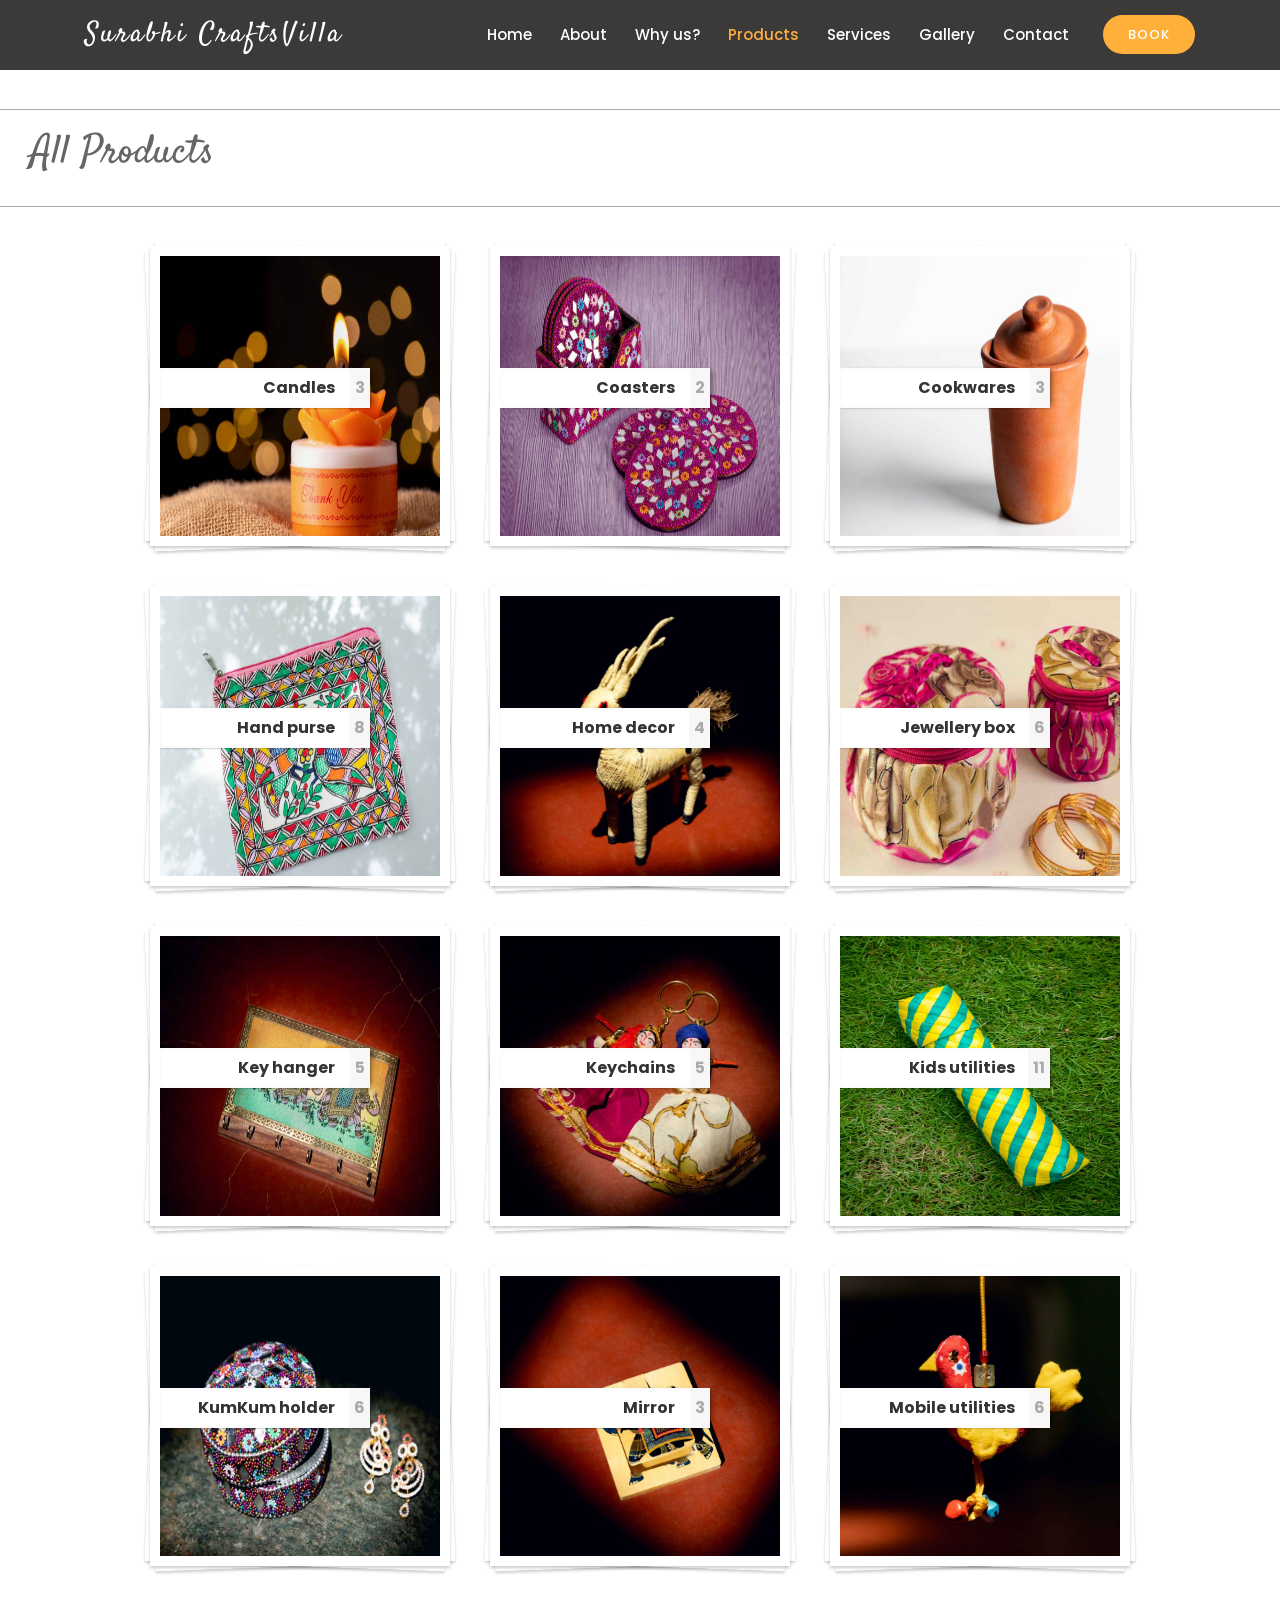
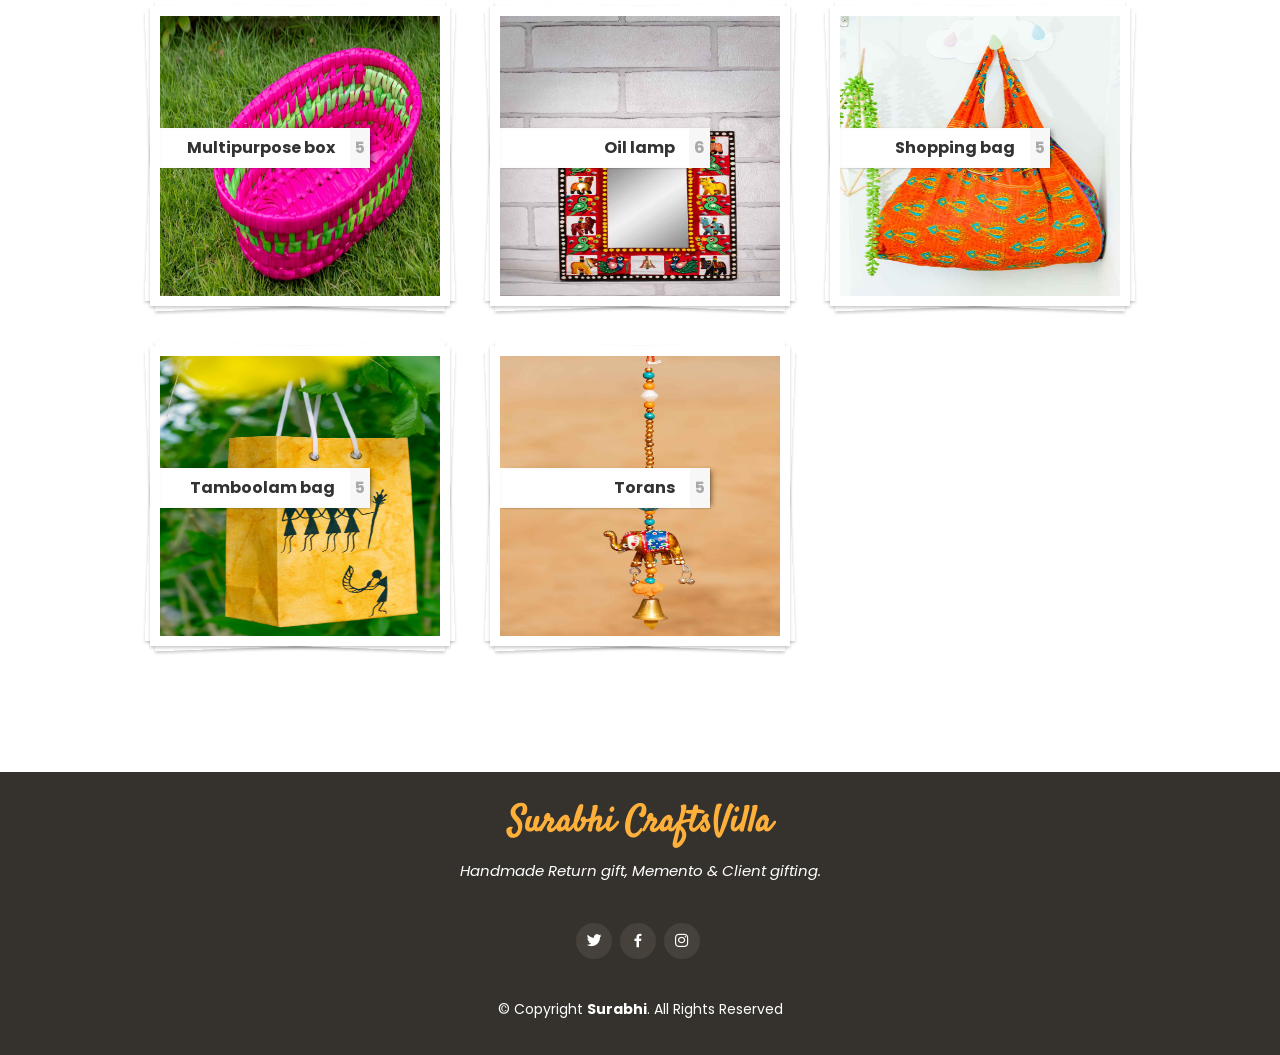
==== products.html @ f02cc22d "Initial Commit MVP Initial Commit MVP" ====
<!DOCTYPE html>
<html lang="en">

<head>
    <meta charset="utf-8">
    <meta content="width=device-width, initial-scale=1.0" name="viewport">

    <title>Surabhi CraftsVilla</title>
    <meta content="Handmade Return gift, Memento & Client gifting. Gifting our exquisite handmade product facilitates the expression of your affection to your loved ones and also honors the Indian artisans by providing recognition and steady income."
          name="descriptison">
    <meta content="Handmade, Return gift, Memento & Client gifting." name="keywords">
    <meta property="og:site_name" content="Surabhi"/>
    <meta property="og:title" content="Surabhi CraftsVilla"/>
    <meta property="og:description" content="Handmade Return gift, Memento & Client gifting."/>
    <meta property="og:image" content="http://www.surabhicraftsvilla.com/assets/img/android-chrome-512x512.png"/>
    <meta property="og:image:type" content="image/png"/>
    <meta property="og:image:width" content="512"/>
    <meta property="og:image:height" content="512"/>
    <meta property="og:image:alt" content="surabhi elephant logo"/>
    <!-- Favicons -->
    <link href="assets/img/favicon.ico" rel="icon">
    <link href="assets/img/apple-touch-icon.png" rel="apple-touch-icon">

    <!-- Google Fonts -->
    <link href="https://fonts.googleapis.com/css?family=Poppins:300,300i,400,400i,600,600i,700,700i|Satisfy|Comic+Neue:300,300i,400,400i,700,700i"
          rel="stylesheet">

    <!-- Vendor CSS Files -->
    <link href="assets/vendor/bootstrap/css/bootstrap.min.css" rel="stylesheet">
    <link href="assets/vendor/icofont/icofont.min.css" rel="stylesheet">
    <link href="assets/vendor/boxicons/css/boxicons.min.css" rel="stylesheet">
    <!-- Template Main CSS File -->
    <link href="assets/css/style.css" rel="stylesheet">
    <link rel="stylesheet" type="text/css" href="assets/css/stapel.css"/>
    <link rel="stylesheet" type="text/css" href="assets/css/custom.css"/>
    <script src="assets/js/modernizr.custom.63321.js"></script>
    <!--[if lte IE 7]>
    <style>.support-note .note-ie {
        display: block;
    }</style><![endif]-->
    <style>
        .container {
            width: 100%;
            position: relative;
        }

        .clr {
            clear: both;
            padding: 0;
            height: 0;
            margin: 0;
        }

        .container > header,
        .main {
            width: 100%;
            max-width: 1280px;
            margin: 0 auto;
            padding: 0 20px;
        }

        .container > header {
            padding: 30px 25px 50px 25px;
        }

        .container > header h1 {
            font-size: 18px;
            margin: 0;
            font-weight: 700;
            color: #666;
            float: left;
            text-shadow: 0 0 1px rgba(0, 0, 0, 0.2);
            display: inline-block;
            width: 50%;
            min-width: 320px;
        }

        .container > header h1 span {
            display: block;
            font-size: 15px;
            font-weight: 300;
        }
    </style>
</head>

<body>

<!-- ======= Top Bar ======= -->
<!--<section id="topbar" class="d-none d-lg-flex align-items-center fixed-top">
    <div class="container text-right">
        <i class="icofont-phone"></i> +91 86674 12107
        <i class="icofont-clock-time icofont-rotate-180"></i> Mon-Sun: 24Hrs
    </div>
</section>-->

<!-- ======= Header ======= -->
<header id="header" class="fixed-top d-flex align-items-center header-scrolled">
    <div class="container d-flex align-items-center">

        <div class="logo mr-auto">
            <h1 class="text-light"><a href="index.html"><span>Surabhi CraftsVilla</span></a></h1>
            <!-- Uncomment below if you prefer to use an image logo -->
            <!-- <a href="index.html"><img src="assets/img/logo.png" alt="" class="img-fluid"></a>-->
        </div>

        <nav class="nav-menu d-none d-lg-block">
            <ul>
                <li><a href="index.html">Home</a></li>
                <li><a href="index.html#about">About</a></li>
                <li><a href="index.html#why-us">Why us?</a></li>
                <li  class="active"><a href="products.html">Products</a></li>
                <li><a href="index.html#services">Services</a></li>
                <li><a href="index.html#gallery">Gallery</a></li>
                <li><a href="index.html#contact">Contact</a></li>

                <li class="book-a-product text-center"><a href="#book-a-product">Book</a></li>
            </ul>
        </nav><!-- .nav-menu -->

    </div>
</header><!-- End Header -->


<main id="main">
    <section style="margin-top: 50px">
        <div class="wrapper">

            <div class="topbar">
                <span id="close" class="back">&larr;</span>
                <h2>All Products</h2>
                <h3 id="name"></h3>
            </div>

            <ul id="tp-grid" class="tp-grid">

                <!-- Candles -->
                <li data-pile="Candles">
                    <a href="#">
                        <span class="tp-info"><span></span></span>
                        <img src="assets/img/products/Candles/YCC01.jpg"/>
                    </a>
                </li>
                <li data-pile="Candles">
                    <a href="#">
                        <span class="tp-info"><span></span></span>
                        <img src="assets/img/products/Candles/YCC02.jpg"/>
                    </a>
                </li>
                <li data-pile="Candles">
                    <a href="#">
                        <span class="tp-info"><span></span></span>
                        <img src="assets/img/products/Candles/YCC03.jpg"/>
                    </a>
                </li>

                <!-- Coasters -->
                <li data-pile="Coasters">
                    <a href="#">
                        <span class="tp-info"><span></span></span>
                        <img src="assets/img/products/Coasters/YCCT01.jpg"/>
                    </a>
                </li>
                <li data-pile="Coasters">
                    <a href="#">
                        <span class="tp-info"><span></span></span>
                        <img src="assets/img/products/Coasters/YCCT02.jpg"/>
                    </a>
                </li>

                <!-- Cookwares -->
                <li data-pile="Cookwares">
                    <a href="#">
                        <span class="tp-info"><span></span></span>
                        <img src="assets/img/products/Cookwares/YCCW01.jpg"/>
                    </a>
                </li>
                <li data-pile="Cookwares">
                    <a href="#">
                        <span class="tp-info"><span></span></span>
                        <img src="assets/img/products/Cookwares/YCCW02.jpg"/>
                    </a>
                </li>
                <li data-pile="Cookwares">
                    <a href="#">
                        <span class="tp-info"><span></span></span>
                        <img src="assets/img/products/Cookwares/YCCW03.jpg"/>
                    </a>
                </li>

                <!-- Hand purse -->
                <li data-pile="Hand purse">
                    <a href="#">
                        <span class="tp-info"><span></span></span>
                        <img src="assets/img/products/Hand%20purse/YCHP01_1.jpg"/>
                    </a>
                </li>
                <li data-pile="Hand purse">
                    <a href="#">
                        <span class="tp-info"><span></span></span>
                        <img src="assets/img/products/Hand%20purse/YCHP02.jpg"/>
                    </a>
                </li>
                <li data-pile="Hand purse">
                    <a href="#">
                        <span class="tp-info"><span></span></span>
                        <img src="assets/img/products/Hand%20purse/YCHP03.jpg"/>
                    </a>
                </li>
                <li data-pile="Hand purse">
                    <a href="#">
                        <span class="tp-info"><span></span></span>
                        <img src="assets/img/products/Hand%20purse/YCHP04.jpg"/>
                    </a>
                </li>
                <li data-pile="Hand purse">
                    <a href="#">
                        <span class="tp-info"><span></span></span>
                        <img src="assets/img/products/Hand%20purse/YCHP05_1.jpg"/>
                    </a>
                </li>
                <li data-pile="Hand purse">
                    <a href="#">
                        <span class="tp-info"><span></span></span>
                        <img src="assets/img/products/Hand%20purse/YCHP06_1.jpg"/>
                    </a>
                </li>
                <li data-pile="Hand purse">
                    <a href="#">
                        <span class="tp-info"><span></span></span>
                        <img src="assets/img/products/Hand%20purse/YCHP07.jpg"/>
                    </a>
                </li>
                <li data-pile="Hand purse">
                    <a href="#">
                        <span class="tp-info"><span></span></span>
                        <img src="assets/img/products/Hand%20purse/YCHP08_1.jpg"/>
                    </a>
                </li>

                <!-- Home decor -->
                <li data-pile="Home decor">
                    <a href="#">
                        <span class="tp-info"><span></span></span>
                        <img src="assets/img/products/Home%20decor/YCHD01.jpg"/>
                    </a>
                </li>
                <li data-pile="Home decor">
                    <a href="#">
                        <span class="tp-info"><span></span></span>
                        <img src="assets/img/products/Home%20decor/YCHD02_1.jpg"/>
                    </a>
                </li>
                <li data-pile="Home decor">
                    <a href="#">
                        <span class="tp-info"><span></span></span>
                        <img src="assets/img/products/Home%20decor/YCHD03.jpg"/>
                    </a>
                </li>
                <li data-pile="Home decor">
                    <a href="#">
                        <span class="tp-info"><span></span></span>
                        <img src="assets/img/products/Home%20decor/YCHD04.jpg"/>
                    </a>
                </li>

                <!-- Jewellery box-->
                <li data-pile="Jewellery box">
                    <a href="#">
                        <span class="tp-info"><span></span></span>
                        <img src="assets/img/products/Jewellery%20box/YCJB01.jpg"/>
                    </a>
                </li>
                <li data-pile="Jewellery box">
                    <a href="#">
                        <span class="tp-info"><span></span></span>
                        <img src="assets/img/products/Jewellery%20box/YCJB02.jpg"/>
                    </a>
                </li>
                <li data-pile="Jewellery box">
                    <a href="#">
                        <span class="tp-info"><span></span></span>
                        <img src="assets/img/products/Jewellery%20box/YCJB03_1.jpg"/>
                    </a>
                </li>
                <li data-pile="Jewellery box">
                    <a href="#">
                        <span class="tp-info"><span></span></span>
                        <img src="assets/img/products/Jewellery%20box/YCJB04_1.jpg"/>
                    </a>
                </li>
                <li data-pile="Jewellery box">
                    <a href="#">
                        <span class="tp-info"><span></span></span>
                        <img src="assets/img/products/Jewellery%20box/YCJB05_1.jpg"/>
                    </a>
                </li>
                <li data-pile="Jewellery box">
                    <a href="#">
                        <span class="tp-info"><span></span></span>
                        <img src="assets/img/products/Jewellery%20box/YCJB06.jpg"/>
                    </a>
                </li>

                <!-- Key hanger-->
                <li data-pile="Key hanger">
                    <a href="#">
                        <span class="tp-info"><span></span></span>
                        <img src="assets/img/products/Key%20hanger/YCKH01.jpg"/>
                    </a>
                </li>
                <li data-pile="Key hanger">
                    <a href="#">
                        <span class="tp-info"><span></span></span>
                        <img src="assets/img/products/Key%20hanger/YCKH02.jpg"/>
                    </a>
                </li>
                <li data-pile="Key hanger">
                    <a href="#">
                        <span class="tp-info"><span></span></span>
                        <img src="assets/img/products/Key%20hanger/YCKH03.jpg"/>
                    </a>
                </li>
                <li data-pile="Key hanger">
                    <a href="#">
                        <span class="tp-info"><span></span></span>
                        <img src="assets/img/products/Key%20hanger/YCKH04.jpg"/>
                    </a>
                </li>
                <li data-pile="Key hanger">
                    <a href="#">
                        <span class="tp-info"><span></span></span>
                        <img src="assets/img/products/Key%20hanger/YCKH05.jpg"/>
                    </a>
                </li>

                <!-- Keychains-->
                <li data-pile="Keychains">
                    <a href="#">
                        <span class="tp-info"><span></span></span>
                        <img src="assets/img/products/Keychains/YCKR01_1.jpg"/>
                    </a>
                </li>
                <li data-pile="Keychains">
                    <a href="#">
                        <span class="tp-info"><span></span></span>
                        <img src="assets/img/products/Keychains/YCKR02_1.jpg"/>
                    </a>
                </li>
                <li data-pile="Keychains">
                    <a href="#">
                        <span class="tp-info"><span></span></span>
                        <img src="assets/img/products/Keychains/YCKR03.jpg"/>
                    </a>
                </li>
                <li data-pile="Keychains">
                    <a href="#">
                        <span class="tp-info"><span></span></span>
                        <img src="assets/img/products/Keychains/YCKR04.jpg"/>
                    </a>
                </li>
                <li data-pile="Keychains">
                    <a href="#">
                        <span class="tp-info"><span></span></span>
                        <img src="assets/img/products/Keychains/YCKR05.jpg"/>
                    </a>
                </li>

                <!-- Kids utilities-->
                <li data-pile="Kids utilities">
                    <a href="#">
                        <span class="tp-info"><span></span></span>
                        <img src="assets/img/products/Kids%20utilitiles/YCKU01_1.jpg"/>
                    </a>
                </li>
                <li data-pile="Kids utilities">
                    <a href="#">
                        <span class="tp-info"><span></span></span>
                        <img src="assets/img/products/Kids%20utilitiles/YCKU02_1.jpg"/>
                    </a>
                </li>
                <li data-pile="Kids utilities">
                    <a href="#">
                        <span class="tp-info"><span></span></span>
                        <img src="assets/img/products/Kids%20utilitiles/YCKU03_1.jpg"/>
                    </a>
                </li>
                <li data-pile="Kids utilities">
                    <a href="#">
                        <span class="tp-info"><span></span></span>
                        <img src="assets/img/products/Kids%20utilitiles/YCKU04_1.jpg"/>
                    </a>
                </li>
                <li data-pile="Kids utilities">
                    <a href="#">
                        <span class="tp-info"><span></span></span>
                        <img src="assets/img/products/Kids%20utilitiles/YCKU05_1.jpg"/>
                    </a>
                </li>
                <li data-pile="Kids utilities">
                    <a href="#">
                        <span class="tp-info"><span></span></span>
                        <img src="assets/img/products/Kids%20utilitiles/YCKU06.jpg"/>
                    </a>
                </li>
                <li data-pile="Kids utilities">
                    <a href="#">
                        <span class="tp-info"><span></span></span>
                        <img src="assets/img/products/Kids%20utilitiles/YCKU07.jpg"/>
                    </a>
                </li>
                <li data-pile="Kids utilities">
                    <a href="#">
                        <span class="tp-info"><span></span></span>
                        <img src="assets/img/products/Kids%20utilitiles/YCKU08.jpg"/>
                    </a>
                </li>
                <li data-pile="Kids utilities">
                    <a href="#">
                        <span class="tp-info"><span></span></span>
                        <img src="assets/img/products/Kids%20utilitiles/YCKU09.jpg"/>
                    </a>
                </li>
                <li data-pile="Kids utilities">
                    <a href="#">
                        <span class="tp-info"><span></span></span>
                        <img src="assets/img/products/Kids%20utilitiles/YCKU10.jpg"/>
                    </a>
                </li>
                <li data-pile="Kids utilities">
                    <a href="#">
                        <span class="tp-info"><span></span></span>
                        <img src="assets/img/products/Kids%20utilitiles/YCKU11_1.jpg"/>
                    </a>
                </li>

                <!-- KumKum holder-->
                <li data-pile="KumKum holder">
                    <a href="#">
                        <span class="tp-info"><span></span></span>
                        <img src="assets/img/products/KumKum%20holder/YCLD01.jpg"/>
                    </a>
                </li>
                <li data-pile="KumKum holder">
                    <a href="#">
                        <span class="tp-info"><span></span></span>
                        <img src="assets/img/products/KumKum%20holder/YCLD02_1.jpg"/>
                    </a>
                </li>
                <li data-pile="KumKum holder">
                    <a href="#">
                        <span class="tp-info"><span></span></span>
                        <img src="assets/img/products/KumKum%20holder/YCLD03.jpg"/>
                    </a>
                </li>
                <li data-pile="KumKum holder">
                    <a href="#">
                        <span class="tp-info"><span></span></span>
                        <img src="assets/img/products/KumKum%20holder/YCLD04.jpg"/>
                    </a>
                </li>
                <li data-pile="KumKum holder">
                    <a href="#">
                        <span class="tp-info"><span></span></span>
                        <img src="assets/img/products/KumKum%20holder/YCLD05.jpg"/>
                    </a>
                </li>
                <li data-pile="KumKum holder">
                    <a href="#">
                        <span class="tp-info"><span></span></span>
                        <img src="assets/img/products/KumKum%20holder/YCLD06.jpg"/>
                    </a>
                </li>

                <!-- Mirror-->
                <li data-pile="Mirror">
                    <a href="#">
                        <span class="tp-info"><span></span></span>
                        <img src="assets/img/products/Mirror/YCM01.jpg"/>
                    </a>
                </li>
                <li data-pile="Mirror">
                    <a href="#">
                        <span class="tp-info"><span></span></span>
                        <img src="assets/img/products/Mirror/YCM02.jpg"/>
                    </a>
                </li>
                <li data-pile="Mirror">
                    <a href="#">
                        <span class="tp-info"><span></span></span>
                        <img src="assets/img/products/Mirror/YCM03.jpg"/>
                    </a>
                </li>

                <!-- Mobile utilities-->
                <li data-pile="Mobile utilities">
                    <a href="#">
                        <span class="tp-info"><span></span></span>
                        <img src="assets/img/products/Mobile%20utilities/YCMU01.jpg"/>
                    </a>
                </li>
                <li data-pile="Mobile utilities">
                    <a href="#">
                        <span class="tp-info"><span></span></span>
                        <img src="assets/img/products/Mobile%20utilities/YCMU02.jpg"/>
                    </a>
                </li>
                <li data-pile="Mobile utilities">
                    <a href="#">
                        <span class="tp-info"><span></span></span>
                        <img src="assets/img/products/Mobile%20utilities/YCMU03.jpg"/>
                    </a>
                </li>
                <li data-pile="Mobile utilities">
                    <a href="#">
                        <span class="tp-info"><span></span></span>
                        <img src="assets/img/products/Mobile%20utilities/YCMU04.jpg"/>
                    </a>
                </li>
                <li data-pile="Mobile utilities">
                    <a href="#">
                        <span class="tp-info"><span></span></span>
                        <img src="assets/img/products/Mobile%20utilities/YCMU05.jpg"/>
                    </a>
                </li>
                <li data-pile="Mobile utilities">
                    <a href="#">
                        <span class="tp-info"><span></span></span>
                        <img src="assets/img/products/Mobile%20utilities/YCMU06.jpg"/>
                    </a>
                </li>

                <!-- Multipurpose box-->
                <li data-pile="Multipurpose box">
                    <a href="#">
                        <span class="tp-info"><span></span></span>
                        <img src="assets/img/products/Multipurpose%20box/YCMB01.jpg"/>
                    </a>
                </li>
                <li data-pile="Multipurpose box">
                    <a href="#">
                        <span class="tp-info"><span></span></span>
                        <img src="assets/img/products/Multipurpose%20box/YCMB02.jpg"/>
                    </a>
                </li>
                <li data-pile="Multipurpose box">
                    <a href="#">
                        <span class="tp-info"><span></span></span>
                        <img src="assets/img/products/Multipurpose%20box/YCMB03.jpg"/>
                    </a>
                </li>
                <li data-pile="Multipurpose box">
                    <a href="#">
                        <span class="tp-info"><span></span></span>
                        <img src="assets/img/products/Multipurpose%20box/YCMB04_1.jpg"/>
                    </a>
                </li>
                <li data-pile="Multipurpose box">
                    <a href="#">
                        <span class="tp-info"><span></span></span>
                        <img src="assets/img/products/Multipurpose%20box/YCMB05.jpg"/>
                    </a>
                </li>

                <!-- Oil lamp-->
                <li data-pile="Oil lamp">
                    <a href="#">
                        <span class="tp-info"><span></span></span>
                        <img src="assets/img/products/Oil%20lamp/YCOL01.jpg"/>
                    </a>
                </li>
                <li data-pile="Oil lamp">
                    <a href="#">
                        <span class="tp-info"><span></span></span>
                        <img src="assets/img/products/Oil%20lamp/YCOL02.jpg"/>
                    </a>
                </li>
                <li data-pile="Oil lamp">
                    <a href="#">
                        <span class="tp-info"><span></span></span>
                        <img src="assets/img/products/Oil%20lamp/YCOL03.jpg"/>
                    </a>
                </li>

                <!-- Photo frame-->
                <li data-pile="Oil lamp">
                    <a href="#">
                        <span class="tp-info"><span></span></span>
                        <img src="assets/img/products/Photo%20frame/YCPF01.jpg"/>
                    </a>
                </li>
                <li data-pile="Oil lamp">
                    <a href="#">
                        <span class="tp-info"><span></span></span>
                        <img src="assets/img/products/Photo%20frame/YCPF02.jpg"/>
                    </a>
                </li>
                <li data-pile="Oil lamp">
                    <a href="#">
                        <span class="tp-info"><span></span></span>
                        <img src="assets/img/products/Photo%20frame/YCPF03.jpg"/>
                    </a>
                </li>

                <!-- Shopping bag-->
                <li data-pile="Shopping bag">
                    <a href="#">
                        <span class="tp-info"><span></span></span>
                        <img src="assets/img/products/Shopping%20bag/YCSB01.jpg"/>
                    </a>
                </li>
                <li data-pile="Shopping bag">
                    <a href="#">
                        <span class="tp-info"><span></span></span>
                        <img src="assets/img/products/Shopping%20bag/YCSB02.jpg"/>
                    </a>
                </li>
                <li data-pile="Shopping bag">
                    <a href="#">
                        <span class="tp-info"><span></span></span>
                        <img src="assets/img/products/Shopping%20bag/YCSB03_1.jpg"/>
                    </a>
                </li>
                <li data-pile="Shopping bag">
                    <a href="#">
                        <span class="tp-info"><span></span></span>
                        <img src="assets/img/products/Shopping%20bag/YCSB04_1.jpg"/>
                    </a>
                </li>
                <li data-pile="Shopping bag">
                    <a href="#">
                        <span class="tp-info"><span></span></span>
                        <img src="assets/img/products/Shopping%20bag/YCSB05_1.jpg"/>
                    </a>
                </li>

                <!-- Tamboolam bag-->
                <li data-pile="Tamboolam bag">
                    <a href="#">
                        <span class="tp-info"><span></span></span>
                        <img src="assets/img/products/Tamboolam%20bag/YCTB01.jpg"/>
                    </a>
                </li>
                <li data-pile="Tamboolam bag">
                    <a href="#">
                        <span class="tp-info"><span></span></span>
                        <img src="assets/img/products/Tamboolam%20bag/YCTB02.jpg"/>
                    </a>
                </li>
                <li data-pile="Tamboolam bag">
                    <a href="#">
                        <span class="tp-info"><span></span></span>
                        <img src="assets/img/products/Tamboolam%20bag/YCTB03.jpg"/>
                    </a>
                </li>
                <li data-pile="Tamboolam bag">
                    <a href="#">
                        <span class="tp-info"><span></span></span>
                        <img src="assets/img/products/Tamboolam%20bag/YCTB04.jpg"/>
                    </a>
                </li>
                <li data-pile="Tamboolam bag">
                    <a href="#">
                        <span class="tp-info"><span></span></span>
                        <img src="assets/img/products/Tamboolam%20bag/YCTB05_1.jpg"/>
                    </a>
                </li>

                <!-- Torans-->
                <li data-pile="Torans">
                    <a href="#">
                        <span class="tp-info"><span></span></span>
                        <img src="assets/img/products/Torans/YCT01_1.jpg"/>
                    </a>
                </li>
                <li data-pile="Torans">
                    <a href="#">
                        <span class="tp-info"><span></span></span>
                        <img src="assets/img/products/Torans/YCT02_1.jpg"/>
                    </a>
                </li>
                <li data-pile="Torans">
                    <a href="#">
                        <span class="tp-info"><span></span></span>
                        <img src="assets/img/products/Torans/YCT03.jpg"/>
                    </a>
                </li>
                <li data-pile="Torans">
                    <a href="#">
                        <span class="tp-info"><span></span></span>
                        <img src="assets/img/products/Torans/YCT04.jpg"/>
                    </a>
                </li>
                <li data-pile="Torans">
                    <a href="#">
                        <span class="tp-info"><span></span></span>
                        <img src="assets/img/products/Torans/YCT05.jpg"/>
                    </a>
                </li>
            </ul>
        </div>
    </section>

</main><!-- End #main -->

<!-- ======= Footer ======= -->
<footer id="footer">
    <div class="container">
        <h3>Surabhi CraftsVilla</h3>
        <p>Handmade Return gift, Memento & Client gifting.</p>
        <div class="social-links">
            <a href="#" class="twitter"><i class="bx bxl-twitter"></i></a>
            <a href="https://www.facebook.com/pg/SurabhiCraftsvilla/about/" target="_blank" class="facebook"><i
                    class="bx bxl-facebook"></i></a>
            <a href="http://instagram.com/surabhi_craftsvilla" target="_blank" class="instagram"><i
                    class="bx bxl-instagram"></i></a>
            <!--        <a href="" class="google-plus"><i class="bx bxl-skype"></i></a>-->
            <!--        <a href="#" class="linkedin"><i class="bx bxl-linkedin"></i></a>-->
        </div>
        <div class="copyright">
            &copy; Copyright <strong><span>Surabhi</span></strong>. All Rights Reserved
        </div>
        <div class="credits">
        </div>
    </div>
</footer><!-- End Footer -->

<a href="#" class="back-to-top"><i class="icofont-simple-up"></i></a>

<!-- Vendor JS Files -->
<script type="text/javascript" src="http://ajax.googleapis.com/ajax/libs/jquery/1.8.3/jquery.min.js"></script>
<!-- Template Main JS File -->
<!--<script src="assets/js/main.js"></script>-->

<script type="text/javascript" src="assets/js/jquery.stapel.js"></script>
<script type="text/javascript">
  $(function () {

    var $grid = $('#tp-grid'),
      $name = $('#name'),
      $close = $('#close'),
      $loader = $('<div class="loader"><i></i><i></i><i></i><i></i><i></i><i></i><span>Loading...</span></div>').insertBefore($grid),
      stapel = $grid.stapel({
        delay: 50,
        onLoad: function () {
          $loader.remove()
        },
        onBeforeOpen: function (pileName) {
          $name.html(pileName)
        },
        onAfterOpen: function (pileName) {
          $close.show()
        }
      })

    $close.on('click', function () {
      $close.hide()
      $name.empty()
      stapel.closePile()
    })

  })
</script>

</body>

</html>
---- assets/css/style.css ----
/*--------------------------------------------------------------
# General
--------------------------------------------------------------*/
body {
  font-family: "Poppins", sans-serif;
  color: #444444;
}

a {
  color: #ffb03b;
}

a:hover {
  color: #ffc56e;
  text-decoration: none;
}

h1, h2, h3, h4, h5, h6 {
  font-family: "Satisfy", sans-serif;
}

/*--------------------------------------------------------------
# Back to top button
--------------------------------------------------------------*/
.back-to-top {
  position: fixed;
  display: none;
  right: 15px;
  bottom: 15px;
  z-index: 99999;
}

.back-to-top i {
  display: flex;
  align-items: center;
  justify-content: center;
  font-size: 24px;
  width: 40px;
  height: 40px;
  border-radius: 50px;
  background: #ffb03b;
  color: #fff;
  transition: all 0.4s;
}

.back-to-top i:hover {
  background: #ffa012;
  color: #fff;
}

/*--------------------------------------------------------------
# Top Bar
--------------------------------------------------------------*/
#topbar {
  padding: 0;
  font-size: 15px;
  height: 50px;
  transition: all 0.5s;
  color: rgba(255, 255, 255, 0.7);
}

#topbar.topbar-scrolled {
  top: -50px;
}

#topbar i {
  color: #ffb03b;
}

#topbar i + i {
  margin-left: 15px;
}

/*--------------------------------------------------------------
# Header
--------------------------------------------------------------*/
#header {
  top: 50px;
  height: 70px;
  z-index: 997;
  transition: all 0.5s;
  padding: 10px 0;
}

#header.header-scrolled {
  top: 0;
  background: rgba(26, 24, 22, 0.85);
}

#header .logo h1 {
  font-size: 28px;
  margin: 0;
  line-height: 1;
  font-weight: 400;
  letter-spacing: 3px;
}

#header .logo h1 a, #header .logo h1 a:hover {
  color: #fff;
  text-decoration: none;
}

#header .logo img {
  padding: 0;
  margin: 0;
  max-height: 40px;
}

@media (max-width: 992px) {
  #header {
    top: 0;
    background: rgba(26, 24, 22, 0.85);
  }
}

/*--------------------------------------------------------------
# Navigation Menu
--------------------------------------------------------------*/
/* Desktop Navigation */
.nav-menu, .nav-menu * {
  margin: 0;
  padding: 0;
  list-style: none;
}

.nav-menu > ul > li {
  position: relative;
  white-space: nowrap;
  float: left;
}

.nav-menu a {
  display: block;
  position: relative;
  color: white;
  padding: 9px 14px;
  transition: 0.3s;
  font-size: 15px;
  font-weight: 500;
  font-family: "Poppins", sans-serif;
}

.nav-menu a:hover, .nav-menu .active > a, .nav-menu li:hover > a {
  color: #ffb03b;
  text-decoration: none;
}

.nav-menu .book-a-product a {
  background: #ffb03b;
  color: #fff;
  border-radius: 50px;
  margin: 0 0 0 20px;
  padding: 10px 25px;
  text-transform: uppercase;
  font-size: 13px;
  font-weight: 500;
  letter-spacing: 1px;
  transition: 0.3s;
}

.nav-menu .book-a-product a:hover {
  background: #ffa012;
  color: #fff;
}

.nav-menu .drop-down ul {
  display: block;
  position: absolute;
  left: 0;
  top: calc(100% + 30px);
  z-index: 99;
  opacity: 0;
  visibility: hidden;
  padding: 10px 0;
  background: #fff;
  box-shadow: 0px 0px 30px rgba(127, 137, 161, 0.25);
  transition: ease all 0.3s;
}

.nav-menu .drop-down:hover > ul {
  opacity: 1;
  top: 100%;
  visibility: visible;
}

.nav-menu .drop-down li {
  min-width: 180px;
  position: relative;
}

.nav-menu .drop-down ul a {
  padding: 10px 20px;
  font-size: 14px;
  font-weight: 500;
  text-transform: none;
  color: #433f39;
}

.nav-menu .drop-down ul a:hover, .nav-menu .drop-down ul .active > a, .nav-menu .drop-down ul li:hover > a {
  color: #ffb03b;
}

.nav-menu .drop-down > a:after {
  content: "\ea99";
  font-family: IcoFont;
  padding-left: 5px;
}

.nav-menu .drop-down .drop-down ul {
  top: 0;
  left: calc(100% - 30px);
}

.nav-menu .drop-down .drop-down:hover > ul {
  opacity: 1;
  top: 0;
  left: 100%;
}

.nav-menu .drop-down .drop-down > a {
  padding-right: 35px;
}

.nav-menu .drop-down .drop-down > a:after {
  content: "\eaa0";
  font-family: IcoFont;
  position: absolute;
  right: 15px;
}

@media (max-width: 1366px) {
  .nav-menu .drop-down .drop-down ul {
    left: -90%;
  }
  .nav-menu .drop-down .drop-down:hover > ul {
    left: -100%;
  }
  .nav-menu .drop-down .drop-down > a:after {
    content: "\ea9d";
  }
}

/* Mobile Navigation */
.mobile-nav-toggle {
  position: fixed;
  right: 15px;
  top: 15px;
  z-index: 9998;
  border: 0;
  background: none;
  font-size: 24px;
  transition: all 0.4s;
  outline: none !important;
  line-height: 1;
  cursor: pointer;
  text-align: right;
}

.mobile-nav-toggle i {
  color: #fff;
}

.mobile-nav {
  position: fixed;
  top: 55px;
  right: 15px;
  bottom: 15px;
  left: 15px;
  z-index: 9999;
  overflow-y: auto;
  background: #fff;
  transition: ease-in-out 0.2s;
  opacity: 0;
  visibility: hidden;
  border-radius: 10px;
  padding: 10px 0;
}

.mobile-nav * {
  margin: 0;
  padding: 0;
  list-style: none;
}

.mobile-nav a {
  display: block;
  position: relative;
  color: #433f39;
  padding: 10px 20px;
  font-weight: 500;
  outline: none;
}

.mobile-nav a:hover, .mobile-nav .active > a, .mobile-nav li:hover > a {
  color: #ffb03b;
  text-decoration: none;
}

.mobile-nav .book-a-product a {
  background: #ffb03b;
  color: #fff;
  border-radius: 50px;
  margin: 0 0 0 20px;
  padding: 10px 25px;
  text-transform: uppercase;
  font-size: 13px;
  font-weight: 500;
  letter-spacing: 1px;
  transition: 0.3s;
  display: inline-block;
}

.mobile-nav .book-a-product a:hover {
  background: #ffa012;
  color: #fff;
}

.mobile-nav .drop-down > a:after {
  content: "\ea99";
  font-family: IcoFont;
  padding-left: 10px;
  position: absolute;
  right: 15px;
}

.mobile-nav .active.drop-down > a:after {
  content: "\eaa1";
}

.mobile-nav .drop-down > a {
  padding-right: 35px;
}

.mobile-nav .drop-down ul {
  display: none;
  overflow: hidden;
}

.mobile-nav .drop-down li {
  padding-left: 20px;
}

.mobile-nav-overly {
  width: 100%;
  height: 100%;
  z-index: 9997;
  top: 0;
  left: 0;
  position: fixed;
  background: rgba(39, 37, 34, 0.6);
  overflow: hidden;
  display: none;
  transition: ease-in-out 0.2s;
}

.mobile-nav-active {
  overflow: hidden;
}

.mobile-nav-active .mobile-nav {
  opacity: 1;
  visibility: visible;
}

.mobile-nav-active .mobile-nav-toggle i {
  color: #fff;
}

/*--------------------------------------------------------------
# Hero Section
--------------------------------------------------------------*/
#hero {
  width: 100%;
  height: 100vh;
  background-color: rgba(39, 37, 34, 0.8);
  overflow: hidden;
  padding: 0;
}

#hero .carousel-item {
  width: 100%;
  height: 100vh;
  background-size: cover;
  background-position: center;
  background-repeat: no-repeat;
}

#hero .carousel-item::before {
  content: '';
  background-color: rgba(12, 11, 10, 0.5);
  position: absolute;
  top: 0;
  right: 0;
  left: 0;
  bottom: 0;
}

#hero .carousel-container {
  display: flex;
  justify-content: center;
  align-items: center;
  position: absolute;
  bottom: 0;
  top: 0;
  left: 0;
  right: 0;
}

#hero .carousel-content {
  text-align: center;
}

#hero h2 {
  color: #fff;
  margin-bottom: 30px;
  font-size: 48px;
  font-weight: 700;
}

#hero h2 span {
  color: #ffb03b;
}

#hero p {
  width: 80%;
  -webkit-animation-delay: 0.4s;
  animation-delay: 0.4s;
  margin: 0 auto 30px auto;
  color: #fff;
}

#hero .carousel-inner .carousel-item {
  transition-property: opacity;
  background-position: center top;
}

#hero .carousel-inner .carousel-item,
#hero .carousel-inner .active.carousel-item-left,
#hero .carousel-inner .active.carousel-item-right {
  opacity: 0;
}

#hero .carousel-inner .active,
#hero .carousel-inner .carousel-item-next.carousel-item-left,
#hero .carousel-inner .carousel-item-prev.carousel-item-right {
  opacity: 1;
  transition: 0.5s;
}

#hero .carousel-inner .carousel-item-next,
#hero .carousel-inner .carousel-item-prev,
#hero .carousel-inner .active.carousel-item-left,
#hero .carousel-inner .active.carousel-item-right {
  left: 0;
  transform: translate3d(0, 0, 0);
}

#hero .carousel-control-prev, #hero .carousel-control-next {
  width: 10%;
  opacity: 1;
}

#hero .carousel-control-next-icon, #hero .carousel-control-prev-icon {
  background: none;
  font-size: 36px;
  line-height: 1;
  width: auto;
  height: auto;
  background: rgba(255, 255, 255, 0.1);
  border-radius: 50px;
  padding: 10px;
  transition: 0.3s;
  color: rgba(255, 255, 255, 0.5);
}

#hero .carousel-control-next-icon:hover, #hero .carousel-control-prev-icon:hover {
  background: rgba(255, 255, 255, 0.2);
  color: rgba(255, 255, 255, 0.8);
}

#hero .carousel-indicators li {
  cursor: pointer;
}

#hero .btn-menu, #hero .btn-book {
  font-weight: 600;
  font-size: 13px;
  letter-spacing: 1px;
  text-transform: uppercase;
  display: inline-block;
  padding: 12px 30px;
  border-radius: 50px;
  transition: 0.5s;
  line-height: 1;
  margin: 0 10px;
  -webkit-animation-delay: 0.8s;
  animation-delay: 0.8s;
  color: #fff;
  border: 2px solid #ffb03b;
}

#hero .btn-menu:hover, #hero .btn-book:hover {
  background: #ffb03b;
  color: #fff;
}

@media (max-width: 768px) {
  #hero h2 {
    font-size: 28px;
  }
}

@media (min-width: 1024px) {
  #hero p {
    width: 50%;
  }
  #hero .carousel-control-prev, #hero .carousel-control-next {
    width: 5%;
  }
}

/*--------------------------------------------------------------
# Sections General
--------------------------------------------------------------*/
section {
  padding: 60px 0;
}

.section-bg {
  background-color: white;
}

.section-title {
  text-align: center;
  padding-bottom: 30px;
}

.section-title h2 {
  margin: 15px 0 0 0;
  font-size: 32px;
  font-weight: 700;
  color: #5f5950;
}

.section-title h2 span {
  color: #ffb03b;
}

.section-title p {
  margin: 15px auto 0 auto;
  font-weight: 300;
}

@media (min-width: 1024px) {
  .section-title p {
    width: 50%;
  }
}

/*--------------------------------------------------------------
# About
--------------------------------------------------------------*/
.about {
  background: #fffaf3;
}

.about .content {
  padding: 0 80px;
}

.about .content h3 {
  font-weight: 400;
  font-size: 34px;
  color: #5f5950;
}

.about .content h4 {
  font-size: 20px;
  font-weight: 700;
  margin-top: 5px;
}

.about .content p {
  font-size: 15px;
  color: #848484;
}

.about .content ul {
  list-style: none;
  padding: 0;
}

.about .content ul li + li {
  margin-top: 15px;
}

.about .content ul li {
  position: relative;
  padding-left: 26px;
}

.about .content ul i {
  font-size: 20px;
  color: #ffb03b;
  position: absolute;
  left: 0;
  top: 2px;
}

.about .content p:last-child {
  margin-bottom: 0;
}

.about .video-box {
  background-size: cover;
  background-repeat: no-repeat;
  background-position: center center;
  min-height: 400px;
  position: relative;
}

.about .play-btn {
  width: 94px;
  height: 94px;
  background: radial-gradient(#ffb03b 50%, rgba(255, 176, 59, 0.4) 52%);
  border-radius: 50%;
  display: block;
  position: absolute;
  left: calc(50% - 47px);
  top: calc(50% - 47px);
  overflow: hidden;
}

.about .play-btn::after {
  content: '';
  position: absolute;
  left: 50%;
  top: 50%;
  transform: translateX(-40%) translateY(-50%);
  width: 0;
  height: 0;
  border-top: 10px solid transparent;
  border-bottom: 10px solid transparent;
  border-left: 15px solid #fff;
  z-index: 100;
  transition: all 400ms cubic-bezier(0.55, 0.055, 0.675, 0.19);
}

.about .play-btn::before {
  content: '';
  position: absolute;
  width: 120px;
  height: 120px;
  -webkit-animation-delay: 0s;
  animation-delay: 0s;
  -webkit-animation: pulsate-btn 2s;
  animation: pulsate-btn 2s;
  -webkit-animation-direction: forwards;
  animation-direction: forwards;
  -webkit-animation-iteration-count: infinite;
  animation-iteration-count: infinite;
  -webkit-animation-timing-function: steps;
  animation-timing-function: steps;
  opacity: 1;
  border-radius: 50%;
  border: 5px solid rgba(255, 176, 59, 0.7);
  top: -15%;
  left: -15%;
  background: rgba(198, 16, 0, 0);
}

.about .play-btn:hover::after {
  border-left: 15px solid #ffb03b;
  transform: scale(20);
}

.about .play-btn:hover::before {
  content: '';
  position: absolute;
  left: 50%;
  top: 50%;
  transform: translateX(-40%) translateY(-50%);
  width: 0;
  height: 0;
  border: none;
  border-top: 10px solid transparent;
  border-bottom: 10px solid transparent;
  border-left: 15px solid #fff;
  z-index: 200;
  -webkit-animation: none;
  animation: none;
  border-radius: 0;
}

@media (max-width: 1024px) {
  .about .content, .about .accordion-list {
    padding-left: 0;
    padding-right: 0;
  }
}

@media (max-width: 992px) {
  .about .content {
    padding-top: 30px;
  }
  .about .accordion-list {
    padding-bottom: 30px;
  }
}

@-webkit-keyframes pulsate-btn {
  0% {
    transform: scale(0.6, 0.6);
    opacity: 1;
  }
  100% {
    transform: scale(1, 1);
    opacity: 0;
  }
}

@keyframes pulsate-btn {
  0% {
    transform: scale(0.6, 0.6);
    opacity: 1;
  }
  100% {
    transform: scale(1, 1);
    opacity: 0;
  }
}

/*--------------------------------------------------------------
# Whu Us
--------------------------------------------------------------*/
.why-us .box {
  padding: 50px 30px;
  box-shadow: 0px 2px 15px rgba(0, 0, 0, 0.1);
  transition: all ease-in-out 0.3s;
}

.why-us .box span {
  display: block;
  font-size: 28px;
  font-weight: 700;
  color: #ffcf88;
}

.why-us .box h4 {
  font-size: 24px;
  font-weight: 600;
  padding: 0;
  margin: 20px 0;
  color: #6c665c;
}

.why-us .box p {
  color: #aaaaaa;
  font-size: 15px;
  margin: 0;
  padding: 0;
}

.why-us .box:hover {
  background: #ffb03b;
  padding: 30px 30px 70px 30px;
  box-shadow: 10px 15px 30px rgba(0, 0, 0, 0.18);
}

.why-us .box:hover span, .why-us .box:hover h4, .why-us .box:hover p {
  color: #fff;
}

/*--------------------------------------------------------------
# Menu Section
--------------------------------------------------------------*/
.menu #menu-flters {
  padding: 0;
  margin: 0 auto 0 auto;
  list-style: none;
  text-align: center;
  border-radius: 50px;
}

.menu #menu-flters li {
  cursor: pointer;
  display: inline-block;
  padding: 8px 16px 10px 16px;
  font-size: 14px;
  font-weight: 500;
  line-height: 1;
  color: #444444;
  margin: 0 3px 10px 3px;
  transition: all ease-in-out 0.3s;
  background: #fff;
  border: 2px solid #ffb03b;
  border-radius: 50px;
}

.menu #menu-flters li:hover, .menu #menu-flters li.filter-active {
  color: #fff;
  background: #ffb03b;
}

.menu #menu-flters li:last-child {
  margin-right: 0;
}

.menu .menu-content {
  margin-top: 30px;
  overflow: hidden;
  display: flex;
  justify-content: space-between;
  position: relative;
}

.menu .menu-content::after {
  content: "......................................................................"
 "...................................................................."
 "....................................................................";
  position: absolute;
  left: 20px;
  right: 0;
  top: -4px;
  z-index: 1;
  color: #dad8d4;
  font-family: Arial, "Helvetica Neue", Helvetica, sans-serif;
}

.menu .menu-content a {
  padding-right: 10px;
  background: #fff;
  position: relative;
  z-index: 3;
  font-weight: 700;
  color: #ff9b08;
}

.menu .menu-content span {
  background: #fff;
  position: relative;
  z-index: 3;
  padding: 0 10px;
  font-weight: 600;
}

.menu .menu-ingredients {
  font-style: italic;
  font-size: 14px;
  font-family: "Comic Neue", sans-serif;
  color: #948c81;
}

/*--------------------------------------------------------------
# Specials
--------------------------------------------------------------*/
.specials {
  overflow: hidden;
}

.specials .nav-tabs {
  border: 0;
}

.specials .nav-link {
  border: 0;
  padding: 12px 15px 12px 0;
  transition: 0.3s;
  color: #433f39;
  border-radius: 0;
  border-right: 2px solid #e8e7e4;
  font-weight: 600;
  font-size: 15px;
}

.specials .nav-link:hover {
  color: #ffb03b;
}

.specials .nav-link.active {
  color: #ffb03b;
  border-color: #ffb03b;
}

.specials .tab-pane.active {
  -webkit-animation: fadeIn 0.5s ease-out;
  animation: fadeIn 0.5s ease-out;
}

.specials .details h3 {
  font-size: 26px;
  font-weight: 600;
  margin-bottom: 20px;
  color: #433f39;
}

.specials .details p {
  color: #777777;
}

.specials .details p:last-child {
  margin-bottom: 0;
}

@media (max-width: 992px) {
  .specials .nav-link {
    border: 0;
    padding: 15px;
  }
  .specials .nav-link.active {
    color: #fff;
    background: #ffb03b;
  }
}

/*--------------------------------------------------------------
# Events
--------------------------------------------------------------*/
.events {
  background: url(../img/events-bg.jpg) center center no-repeat;
  background-size: cover;
  position: relative;
}

.events::before {
  content: '';
  background-color: rgba(12, 11, 10, 0.8);
  position: absolute;
  top: 0;
  right: 0;
  left: 0;
  bottom: 0;
}

.events .section-title h2 {
  color: #fff;
}

.events .container {
  position: relative;
}

@media (min-width: 1024px) {
  .events {
    background-attachment: fixed;
  }
}

.events .events-carousel {
  background: rgba(255, 255, 255, 0.08);
  padding: 30px;
}

.events .event-item {
  color: #fff;
}

.events .event-item h3 {
  font-weight: 600;
  font-size: 26px;
  color: #ffb03b;
}

.events .event-item .price {
  font-size: 26px;
  font-family: "Poppins", sans-serif;
  font-weight: 700;
  margin-bottom: 15px;
}

.events .event-item .price span {
  border-bottom: 2px solid #ffb03b;
}

.events .event-item ul {
  list-style: none;
  padding: 0;
}

.events .event-item ul li {
  padding-bottom: 10px;
}

.events .event-item ul i {
  font-size: 20px;
  padding-right: 4px;
  color: #ffb03b;
}

.events .event-item p:last-child {
  margin-bottom: 0;
}

.events .owl-nav, .events .owl-dots {
  margin-top: 5px;
  text-align: center;
}

.events .owl-dot {
  display: inline-block;
  margin: 0 5px;
  width: 12px;
  height: 12px;
  border-radius: 50%;
  background-color: #ddd !important;
}

.events .owl-dot.active {
  background-color: #ffb03b !important;
}

@media (min-width: 992px) {
  .events .testimonial-item p {
    width: 80%;
  }
}

/*--------------------------------------------------------------
# Book A Product
--------------------------------------------------------------*/
.book-a-product .php-email-form {
  width: 100%;
  box-shadow: 0 0 24px 0 rgba(0, 0, 0, 0.12);
  padding: 30px;
  background: #fff;
}

.book-a-product .php-email-form .form-group {
  padding-bottom: 8px;
}

.book-a-product .php-email-form .validate {
  display: none;
  color: red;
  margin: 0 0 15px 0;
  font-weight: 400;
  font-size: 13px;
}

.book-a-product .php-email-form .error-message {
  display: none;
  color: #fff;
  background: #ed3c0d;
  text-align: center;
  padding: 15px;
  font-weight: 600;
}

.book-a-product .php-email-form .sent-message {
  display: none;
  color: #fff;
  background: #18d26e;
  text-align: center;
  padding: 15px;
  font-weight: 600;
}

.book-a-product .php-email-form .loading {
  display: none;
  background: #fff;
  text-align: center;
  padding: 15px;
}

.book-a-product .php-email-form .loading:before {
  content: "";
  display: inline-block;
  border-radius: 50%;
  width: 24px;
  height: 24px;
  margin: 0 10px -6px 0;
  border: 3px solid #18d26e;
  border-top-color: #eee;
  -webkit-animation: animate-loading 1s linear infinite;
  animation: animate-loading 1s linear infinite;
}

.book-a-product .php-email-form input, .book-a-product .php-email-form textarea {
  border-radius: 0;
  box-shadow: none;
  font-size: 14px;
}

.book-a-product .php-email-form input {
  height: 44px;
}

.book-a-product .php-email-form textarea {
  padding: 10px 12px;
}

.book-a-product .php-email-form button[type="submit"] {
  background: #ffb03b;
  border: 0;
  padding: 10px 24px;
  color: #fff;
  transition: 0.4s;
  border-radius: 50px;
}

.book-a-product .php-email-form button[type="submit"]:hover {
  background: #ffa012;
}

/*--------------------------------------------------------------
# Gallery
--------------------------------------------------------------*/
.gallery {
  padding-bottom: 0;
}

.gallery .gallery-item {
  overflow: hidden;
  border-right: 3px solid #fff;
  border-bottom: 3px solid #fff;
}

.gallery .gallery-item img {
  transition: all ease-in-out 0.4s;
}

.gallery .gallery-item:hover img {
  transform: scale(1.1);
}

/*--------------------------------------------------------------
# handcrafters
--------------------------------------------------------------*/
.handcrafters {
  background: url("../img/handcrafters-bg.jpg") center center no-repeat;
  background-size: cover;
  padding: 60px 0;
  position: relative;
}

.handcrafters::before {
  content: '';
  position: absolute;
  left: 0;
  right: 0;
  top: 0;
  bottom: 0;
  background: rgba(255, 255, 255, 0.8);
  z-index: 9;
}

.handcrafters .container {
  position: relative;
  z-index: 10;
}

.handcrafters .member {
  text-align: center;
  margin-bottom: 80px;
  position: relative;
}

.handcrafters .member .pic {
  overflow: hidden;
}

.handcrafters .member .member-info {
  position: absolute;
  bottom: -80px;
  left: 20px;
  right: 20px;
  background: #fff;
  padding: 20px 0;
  color: #433f39;
  box-shadow: 0px 2px 15px rgba(0, 0, 0, 0.1);
  overflow: hidden;
  transition: max-height 0.5s ease-in-out;
}

.handcrafters .member h4 {
  font-weight: 500;
  margin-bottom: 10px;
  font-size: 16px;
  color: #6c665c;
  position: relative;
  padding-bottom: 10px;
  font-family: "Poppins", sans-serif;
}

.handcrafters .member h4::after {
  content: '';
  position: absolute;
  display: block;
  width: 50px;
  height: 1px;
  background: #ffcf88;
  bottom: 0;
  left: calc(50% - 25px);
}

.handcrafters .member span {
  font-style: italic;
  display: block;
  font-size: 13px;
}

.handcrafters .member .social {
  margin-top: 15px;
}

.handcrafters .member .social a {
  transition: color 0.3s;
  color: #7a7368;
}

.handcrafters .member .social a:hover {
  color: #ffb03b;
}

.handcrafters .member .social i {
  font-size: 16px;
  margin: 0 2px;
}

@media (max-width: 992px) {
  .handcrafters .member {
    margin-bottom: 110px;
  }
}

@media (min-width: 1024px) {
  .handcrafters {
    background-attachment: fixed;
  }
}

/*--------------------------------------------------------------
# Testimonials
--------------------------------------------------------------*/
.testimonials {
  padding: 80px 0;
  background: url("../img/testimonials-bg.jpg") no-repeat;
  background-position: center center;
  background-size: cover;
  position: relative;
}

.testimonials::before {
  content: "";
  position: absolute;
  left: 0;
  right: 0;
  top: 0;
  bottom: 0;
  background: rgba(12, 11, 10, 0.7);
}

.testimonials .section-header {
  margin-bottom: 40px;
}

.testimonials .testimonial-item {
  text-align: center;
  color: #fff;
}

.testimonials .testimonial-item .testimonial-img {
  width: 100px;
  border-radius: 50%;
  border: 6px solid rgba(255, 255, 255, 0.15);
  margin: 0 auto;
}

.testimonials .testimonial-item h3 {
  font-size: 20px;
  font-weight: bold;
  margin: 10px 0 5px 0;
  color: #fff;
  font-family: "Poppins", sans-serif;
}

.testimonials .testimonial-item h4 {
  font-size: 14px;
  color: #ddd;
  margin: 0 0 15px 0;
  font-family: "Comic Neue", sans-serif;
}

.testimonials .testimonial-item .stars {
  color: #ffb03b;
  margin-bottom: 10px;
}

.testimonials .testimonial-item .quote-icon-left, .testimonials .testimonial-item .quote-icon-right {
  color: rgba(255, 255, 255, 0.4);
  font-size: 26px;
}

.testimonials .testimonial-item .quote-icon-left {
  display: inline-block;
  left: -5px;
  position: relative;
}

.testimonials .testimonial-item .quote-icon-right {
  display: inline-block;
  right: -5px;
  position: relative;
  top: 10px;
}

.testimonials .testimonial-item p {
  font-style: italic;
  margin: 0 auto 15px auto;
  color: #eee;
}

.testimonials .owl-nav, .testimonials .owl-dots {
  margin-top: 5px;
  text-align: center;
}

.testimonials .owl-dot {
  display: inline-block;
  margin: 0 5px;
  width: 12px;
  height: 12px;
  border-radius: 50%;
  background-color: rgba(255, 255, 255, 0.4) !important;
}

.testimonials .owl-dot.active {
  background-color: #ffb03b !important;
}

@media (min-width: 1024px) {
  .testimonials {
    background-attachment: fixed;
  }
}

@media (min-width: 992px) {
  .testimonials .testimonial-item p {
    width: 80%;
  }
}

/*--------------------------------------------------------------
# Contact
--------------------------------------------------------------*/
.contact .info-wrap {
  box-shadow: 0px 2px 15px rgba(0, 0, 0, 0.1);
  padding: 30px;
}

.contact .info {
  background: #fff;
}

.contact .info i {
  font-size: 20px;
  color: #ffb03b;
  float: left;
  width: 44px;
  height: 44px;
  background: #fff6e8;
  display: flex;
  justify-content: center;
  align-items: center;
  border-radius: 50px;
  transition: all 0.3s ease-in-out;
}

.contact .info h4 {
  padding: 0 0 0 60px;
  font-size: 18px;
  font-weight: 600;
  margin-bottom: 5px;
  color: #433f39;
  font-family: "Poppins", sans-serif;
}

.contact .info p {
  padding: 0 0 0 60px;
  margin-bottom: 0;
  font-size: 14px;
  color: #7a7368;
}

.contact .info:hover i {
  background: #ffb03b;
  color: #fff;
}

.contact .php-email-form {
  width: 100%;
  box-shadow: 0 0 24px 0 rgba(0, 0, 0, 0.12);
  padding: 30px;
  background: #fff;
}

.contact .php-email-form .form-group {
  padding-bottom: 8px;
}

.contact .php-email-form .validate {
  display: none;
  color: red;
  margin: 0 0 15px 0;
  font-weight: 400;
  font-size: 13px;
}

.contact .php-email-form .error-message {
  display: none;
  color: #fff;
  background: #ed3c0d;
  text-align: center;
  padding: 15px;
  font-weight: 600;
}

.contact .php-email-form .sent-message {
  display: none;
  color: #fff;
  background: #18d26e;
  text-align: center;
  padding: 15px;
  font-weight: 600;
}

.contact .php-email-form .loading {
  display: none;
  background: #fff;
  text-align: center;
  padding: 15px;
}

.contact .php-email-form .loading:before {
  content: "";
  display: inline-block;
  border-radius: 50%;
  width: 24px;
  height: 24px;
  margin: 0 10px -6px 0;
  border: 3px solid #18d26e;
  border-top-color: #eee;
  -webkit-animation: animate-loading 1s linear infinite;
  animation: animate-loading 1s linear infinite;
}

.contact .php-email-form input, .contact .php-email-form textarea {
  border-radius: 0;
  box-shadow: none;
  font-size: 14px;
}

.contact .php-email-form input {
  height: 44px;
}

.contact .php-email-form textarea {
  padding: 10px 12px;
}

.contact .php-email-form button[type="submit"] {
  background: #ffb03b;
  border: 0;
  padding: 10px 24px;
  color: #fff;
  transition: 0.4s;
  border-radius: 50px;
}

.contact .php-email-form button[type="submit"]:hover {
  background: #ffa012;
}

@-webkit-keyframes animate-loading {
  0% {
    transform: rotate(0deg);
  }
  100% {
    transform: rotate(360deg);
  }
}

@keyframes animate-loading {
  0% {
    transform: rotate(0deg);
  }
  100% {
    transform: rotate(360deg);
  }
}

/*--------------------------------------------------------------
# Footer
--------------------------------------------------------------*/
#footer {
  background: #35322d;
  color: #fff;
  font-size: 14px;
  text-align: center;
  padding: 30px 0;
}

#footer h3 {
  font-size: 36px;
  font-weight: 700;
  color: #ffb03b;
  position: relative;
  padding: 0;
  margin: 0 0 15px 0;
}

#footer p {
  font-size: 15px;
  font-style: italic;
  padding: 0;
  margin: 0 0 40px 0;
}

#footer .social-links {
  margin: 0 0 40px 0;
}

#footer .social-links a {
  font-size: 18px;
  display: inline-block;
  background: #46423b;
  color: #fff;
  line-height: 1;
  padding: 8px 0;
  margin-right: 4px;
  border-radius: 50%;
  text-align: center;
  width: 36px;
  height: 36px;
  transition: 0.3s;
}

#footer .social-links a:hover {
  background: #ffb03b;
}

#footer .copyright {
  margin: 0 0 5px 0;
}

#footer .credits {
  font-size: 13px;
}


.grid figure {
  position: relative;
  float: left;
  overflow: hidden;
  margin: 10px 1%;
  width: 23%;
  max-width: 300px;
  max-height: 300px;
  text-align: center;
  cursor: pointer;
  padding: 0 !important;
}

.grid figure img {
  position: relative;
  display: block;
  min-height: 100%;
  max-width: 100%;
}

.grid figure figcaption {
  padding: 2em;
  color: #fff;
  text-transform: uppercase;
  font-size: 1.25em;
  -webkit-backface-visibility: hidden;
  backface-visibility: hidden;
}

.grid figure figcaption::before,
.grid figure figcaption::after {
  pointer-events: none;
}

.grid figure figcaption,
.grid figure figcaption > a {
  position: absolute;
  top: 0;
  left: 0;
  width: 100%;
  height: 100%;
}

/* Anchor will cover the whole item by default */
/* For some effects it will show as a button */
.grid figure figcaption > a {
  z-index: 1000;
  text-indent: 200%;
  white-space: nowrap;
  font-size: 0;
  opacity: 0;
}

.grid figure h2 {
  word-spacing: -0.15em;
  font-weight: 300;
  font-size: 1.1rem;
  padding-bottom: 0.7rem;
}

.grid figure h2 span {
  font-weight: 800;
}

.grid figure h2,
.grid figure p {
  margin: 0;
}

.grid figure p {
  letter-spacing: 1px;
  font-size: 68.5%;
}

/*---------------*/
/***** Layla *****/
/*---------------*/

/*
figure.effect-layla:hover {
  background: rgba(255, 176, 59, 0.9);
}
*/

figure.effect-layla img {
  height: 300px;
}

figure.effect-layla figcaption {
  padding: 3em;
}
figure.effect-layla:hover figcaption {
  background: rgba(255, 176, 59, 0.8);
}

figure.effect-layla figcaption::before,
figure.effect-layla figcaption::after {
  position: absolute;
  content: '';
  opacity: 0;
}

figure.effect-layla figcaption::before {
  top: 50px;
  right: 30px;
  bottom: 50px;
  left: 30px;
  border-top: 1px solid #fff;
  border-bottom: 1px solid #fff;
  -webkit-transform: scale(0,1);
  transform: scale(0,1);
  -webkit-transform-origin: 0 0;
  transform-origin: 0 0;
}

figure.effect-layla figcaption::after {
  top: 30px;
  right: 50px;
  bottom: 30px;
  left: 50px;
  border-right: 1px solid #fff;
  border-left: 1px solid #fff;
  -webkit-transform: scale(1,0);
  transform: scale(1,0);
  -webkit-transform-origin: 100% 0;
  transform-origin: 100% 0;
}

figure.effect-layla h2 {
  padding-top: 26%;
  opacity: 0;
  -webkit-transition: -webkit-transform 0.35s;
  transition: transform 0.35s;
}

figure.effect-layla p {
  padding: 0.5em 2em;
  text-transform: none;
  opacity: 0;
  -webkit-transform: translate3d(0,-10px,0);
  transform: translate3d(0,-10px,0);
}

figure.effect-layla img,
figure.effect-layla h2 {
  transition: opacity 0.35s, transform 0.35s;
}

figure.effect-layla img,
figure.effect-layla figcaption::before,
figure.effect-layla figcaption::after,
figure.effect-layla p {
  -webkit-transition: opacity 0.35s, -webkit-transform 0.35s;
  transition: opacity 0.35s, transform 0.35s;
}

figure.effect-layla:hover img {
  opacity: 0.7;
  -webkit-transform: translate3d(0,-10px,0);
  transform: translate3d(0,-10px,0);
}

figure.effect-layla:hover figcaption::before,
figure.effect-layla:hover figcaption::after {
  opacity: 1;
  -webkit-transform: scale(1);
  transform: scale(1);
}

figure.effect-layla:hover h2,
figure.effect-layla:hover p {
  opacity: 1;
  -webkit-transform: translate3d(0,0,0);
  transform: translate3d(0,0,0);
}

figure.effect-layla:hover figcaption::after,
figure.effect-layla:hover h2,
figure.effect-layla:hover p,
figure.effect-layla:hover img {
  -webkit-transition-delay: 0.15s;
  transition-delay: 0.15s;
}


/*---------------*/
/***** Featured *****/
/*---------------*/

.img-featured {
  min-height: 400px;
  max-height: 400px;
}

#featured .member img {
  height: 400px;
  margin-bottom: 8px;
}

#featured .member-info {
  text-align: center;
}
---- assets/css/stapel.css ----
.tp-grid {
	list-style-type: none;
	position: relative;
	display: block;
}

.tp-grid li {
	position: absolute;
	cursor: pointer;
	border: 10px solid #fff;
	box-shadow: 0 2px 3px rgba(0,0,0,0.2);
	display: none;
	overflow: hidden;
	-webkit-backface-visibility: hidden;
	-moz-backface-visibility: hidden;
	-o-backface-visibility: hidden;
	-ms-backface-visibility: hidden;
	backface-visibility: hidden;
	width: 300px;
	height: 300px;
}

.no-js .tp-grid li {
	position: relative;
	display: inline-block;
}

.tp-grid li a {
	display: block;
	outline: none;
}

.tp-grid li img {
	display: block;
	border: none;
	width: 300px;
	height: 300px;
}

.tp-info,
.tp-title {
	position: absolute;
	background: #fff;
	line-height: 20px;
	color: #333;
	top: 40%;
	width: 75%;
	padding: 10px;
	font-weight: 700;
	text-align: right;
	left: -100%;
	box-shadow: 
		1px 1px 1px rgba(0,0,0,0.1),
		5px 0 5px -3px rgba(0,0,0,0.4),
		inset 0 0 5px rgba(0,0,0,0.04);
}

.touch .tp-info {
	left: 0px;
}

.no-touch .tp-info {
	-webkit-transition: all 0.3s ease-in-out;
	-moz-transition: all 0.3s ease-in-out;
	-o-transition: all 0.3s ease-in-out;
	-ms-transition: all 0.3s ease-in-out;
	transition: all 0.3s ease-in-out;
}

.no-touch .tp-grid li:hover .tp-info {
	-webkit-transition-delay: 150ms;
	-moz-transition-delay: 150ms;
	-o-transition-delay: 150ms;
	-ms-transition-delay: 150ms;
	transition-delay: 150ms;
}

.no-touch .tp-open li:hover .tp-info {
	left: 0px;
}

.tp-title {
	padding: 10px 35px 10px 10px;
	left: 0px;
}

.tp-title span:nth-child(2){
	color: #aaa;
	padding: 0 5px;
	background: #F7F7F7;
	right: 0px;
	height: 100%;
	line-height: 40px;
	top: 0px;
	position: absolute;
	display: block;
}
---- assets/css/custom.css ----
/* Custom elements style */
.wrapper {
	position: relative;
	padding: 0 0 50px 0;
}

.topbar {
	position: relative;
	padding: 20px 0;
	margin: 0 0 40px;
	box-shadow: 0 1px 0 #aaa, 0 -1px 0 #aaa;
}

.back {
	width: 40px;
	height: 40px;
	position: absolute;
	left: 50%;
	top: 50%;
	margin: -20px 0 0 -20px;
	border-radius: 50%;
	text-align: center;
	line-height: 38px;
	color: #999;
	background: #ddd;
	background: rgba(255,255,255,0.5);
	cursor: pointer;
	display: none;
	-webkit-touch-callout: none;
	-webkit-user-select: none;
	-khtml-user-select: none;
	-moz-user-select: none;
	-ms-user-select: none;
	user-select: none;
}

.no-touch .back:hover {
	background: #fff;
	background: rgba(255,255,255,0.9);
}

.topbar h2,
.topbar h3 {
	display: inline-block;
	font-weight: 300;
	font-size: 40px;
	width: 49%;
	min-width: 320px;
}

.topbar h2 {
	padding-left: 30px;
	padding-right: 20px;
	color: #666;
}

.topbar h3 {
	text-align: right;
	padding-left: 20px;
	color: #aaa;
}

/* Loader */

.loader {
	left: 50%;
	position: absolute;
	margin-left: -120px;
}

.loader i {
	display: inline-block;
	width: 40px;
	height: 40px;
	-webkit-animation: loading 1s linear infinite forwards;
	-moz-animation: loading 1s linear infinite forwards;
	-o-animation: loading 1s linear infinite forwards;
	-ms-animation: loading 1s linear infinite forwards;
	animation: loading 1s linear infinite forwards;
}

.cssanimations .loader span {
	display: none;
}

.no-cssanimations .loader i {
	display: none;
}

.loader i:nth-child(2){
	-webkit-animation-delay: 0.1s;
	-moz-animation-delay: 0.1s;
	-o-animation-delay: 0.1s;
	-ms-animation-delay: 0.1s;
	animation-delay: 0.1s;
}

.loader i:nth-child(3){
	-webkit-animation-delay: 0.2s;
	-moz-animation-delay: 0.2s;
	-o-animation-delay: 0.2s;
	-ms-animation-delay: 0.2s;
	animation-delay: 0.2s;
}

.loader i:nth-child(4){
	-webkit-animation-delay: 0.3s;
	-moz-animation-delay: 0.3s;
	-o-animation-delay: 0.3s;
	-ms-animation-delay: 0.3s;
	animation-delay: 0.3s;
}

.loader i:nth-child(5){
	-webkit-animation-delay: 0.4s;
	-moz-animation-delay: 0.4s;
	-o-animation-delay: 0.4s;
	-ms-animation-delay: 0.4s;
	animation-delay: 0.4s;
}

.loader i:nth-child(6){
	-webkit-animation-delay: 0.5s;
	-moz-animation-delay: 0.5s;
	-o-animation-delay: 0.5s;
	-ms-animation-delay: 0.5s;
	animation-delay: 0.5s;
}

@-webkit-keyframes loading{
	0%{
		opacity: 0;
		background-color: rgba(255,255,255,0.9);
	}

	100%{
		opacity: 1;
		-webkit-transform: scale(0.25) rotate(75deg);
		background-color: rgba(155,155,155,0.9);
	}
}

@-moz-keyframes loading{
	0%{
		opacity: 0;
		background-color: rgba(255,255,255,0.9);
	}

	100%{
		opacity: 1;
		-moz-transform: scale(0.25) rotate(75deg);
		background-color: rgba(155,155,155,0.9);
	}
}

@-o-keyframes loading{
	0%{
		opacity: 0;
		background-color: rgba(255,255,255,0.9);
	}

	100%{
		opacity: 1;
		-o-transform: scale(0.25) rotate(75deg);
		background-color: rgba(155,155,155,0.9);
	}
}

@-ms-keyframes loading{
	0%{
		opacity: 0;
		background-color: rgba(255,255,255,0.9);
	}

	100%{
		opacity: 1;
		-ms-transform: scale(0.25) rotate(75deg);
		background-color: rgba(155,155,155,0.9);
	}
}

@keyframes loading{
	0%{
		opacity: 0;
		background-color: rgba(255,255,255,0.9);
	}

	100%{
		opacity: 1;
		transform: scale(0.25) rotate(75deg);
		background-color: rgba(155,155,155,0.9);
	}
}

@media screen and (max-width: 680px){
	.topbar h2, .topbar h3 { text-align: left; padding: 0; display: block;}
	.back { left: auto; right: 0px; margin-left: 0px;}
}
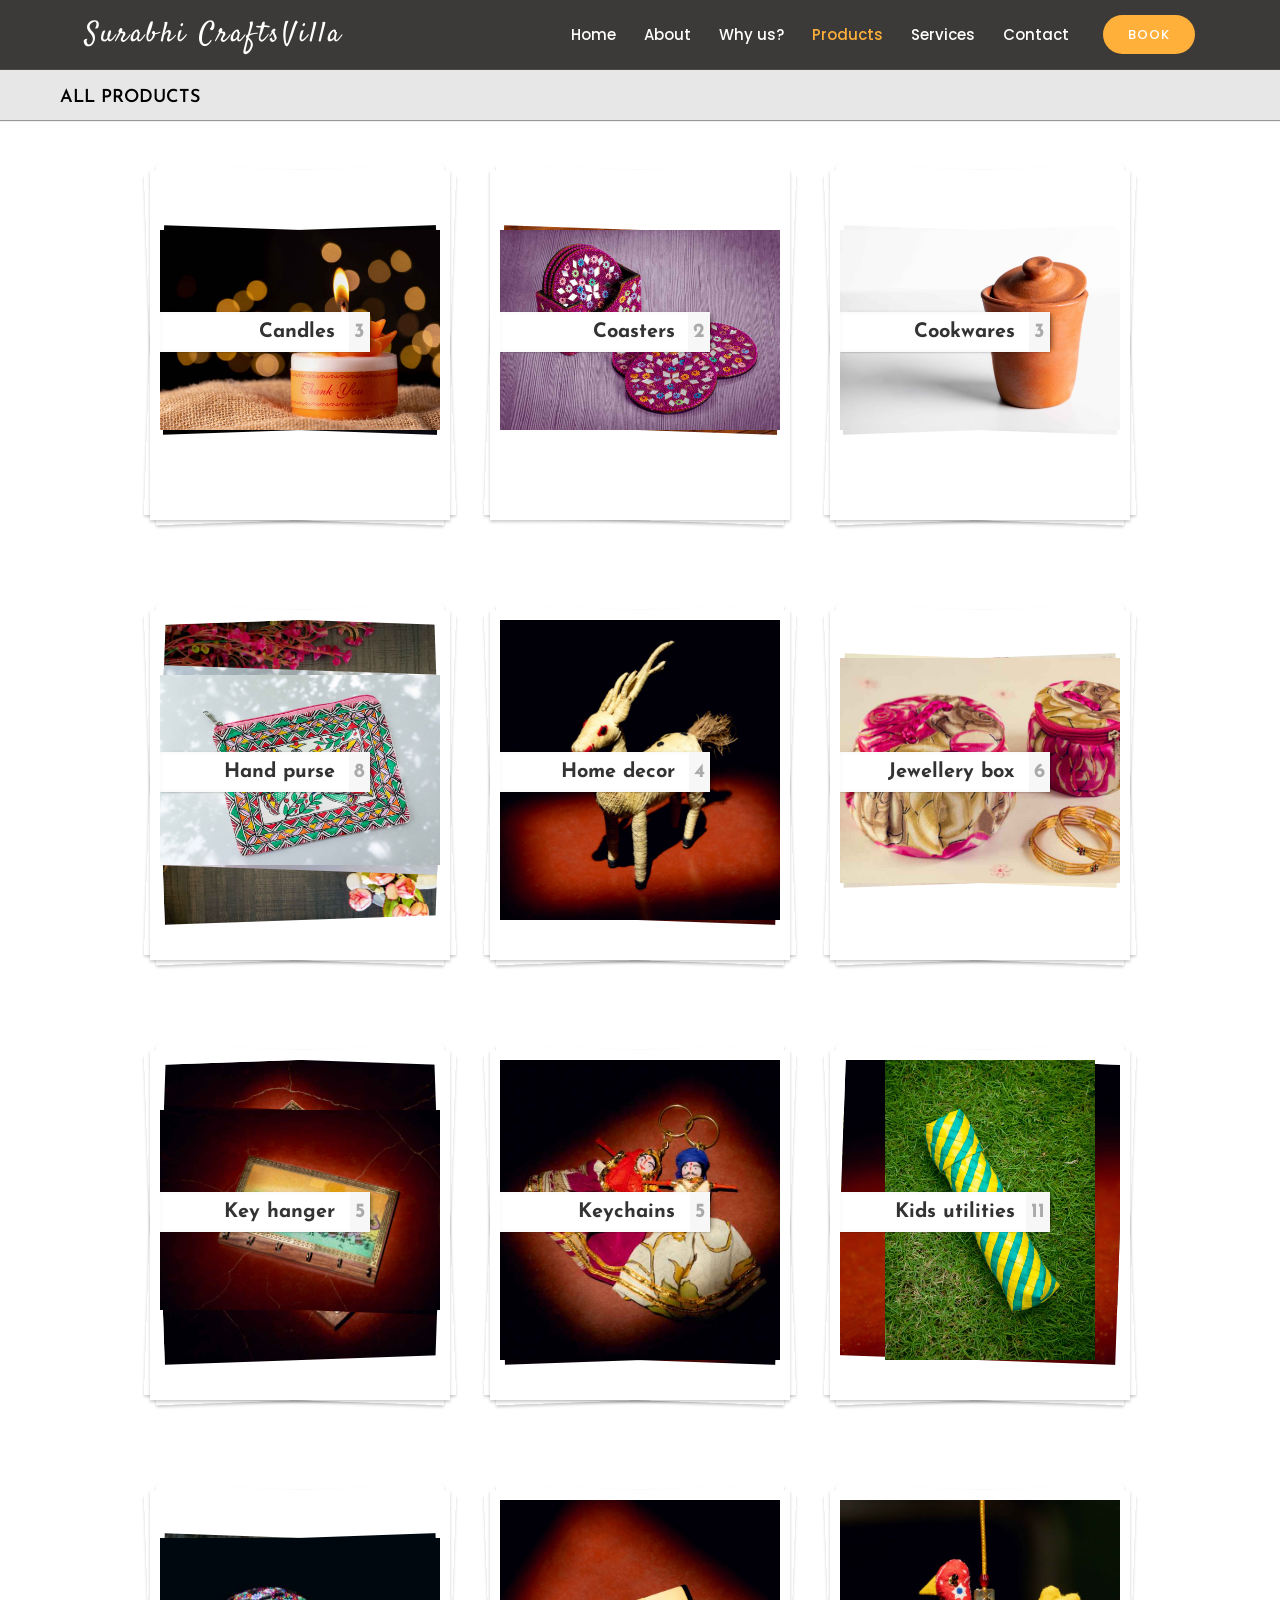
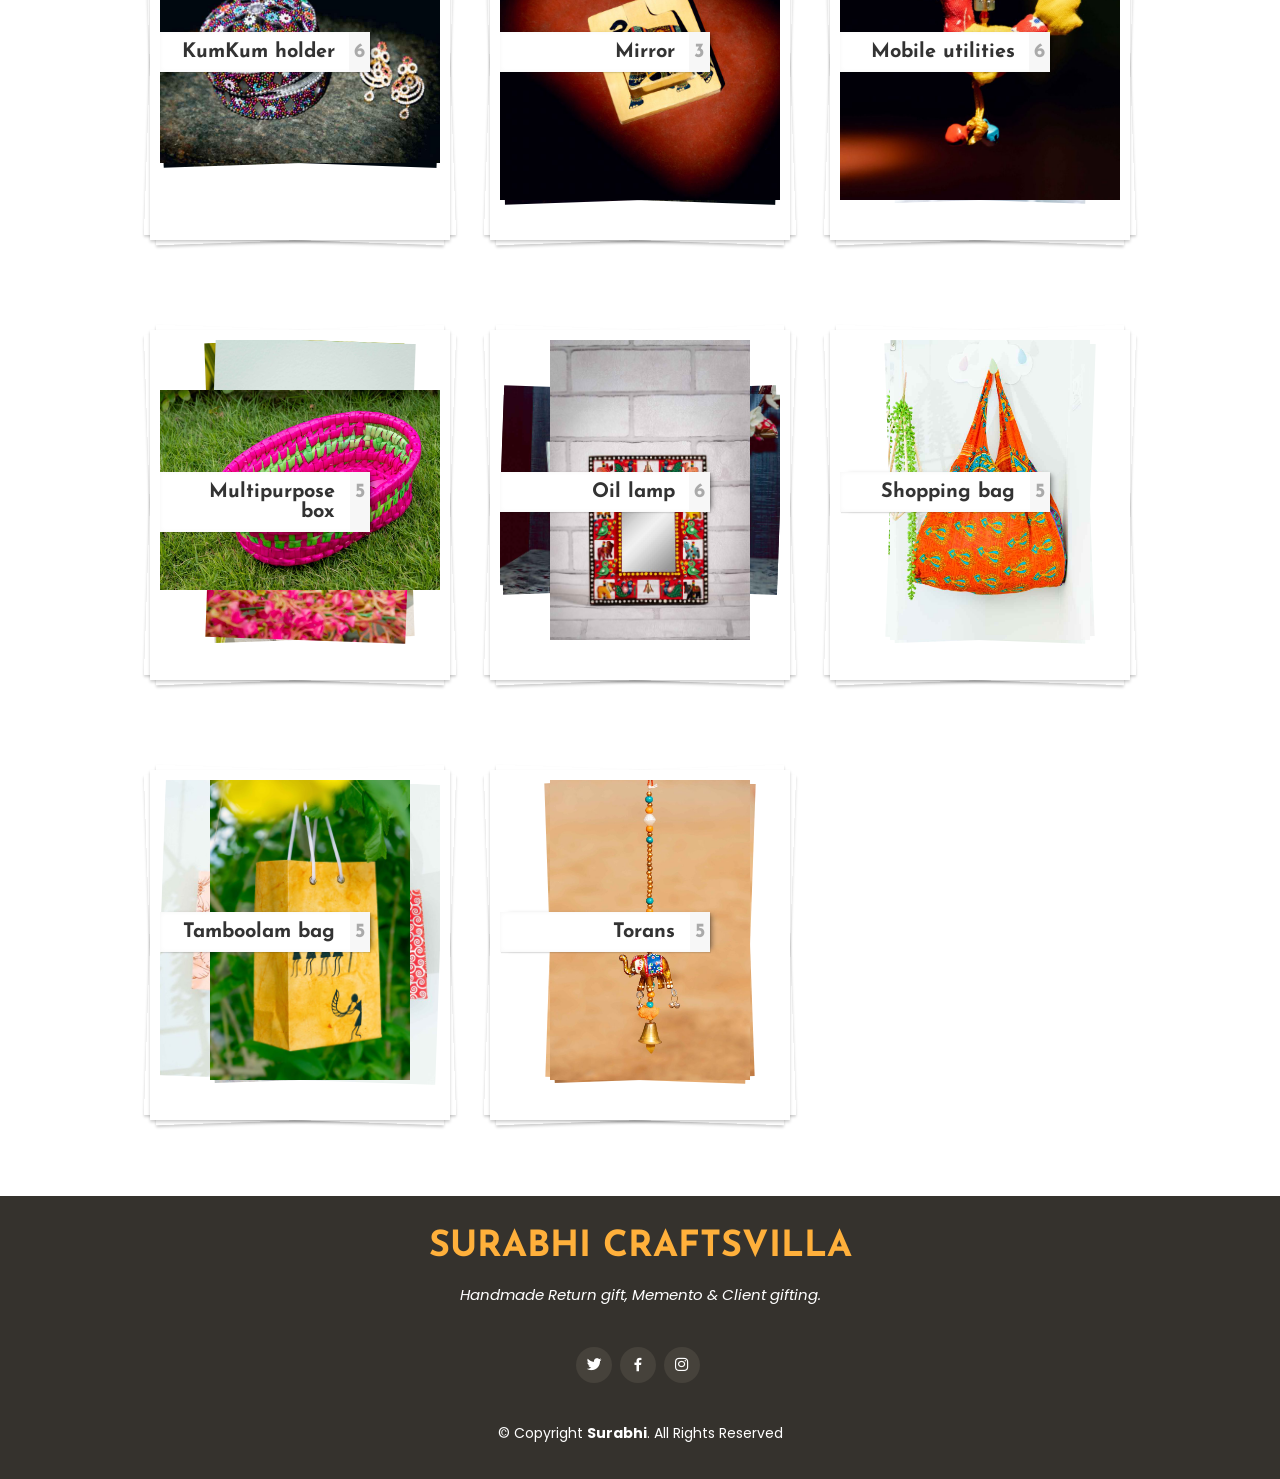
==== commit e47f23ec: "Home page slider changed Home page slider changed" ====
--- a/products.html
+++ b/products.html
@@ -24,6 +24,7 @@
     <!-- Google Fonts -->
     <link href="https://fonts.googleapis.com/css?family=Poppins:300,300i,400,400i,600,600i,700,700i|Satisfy|Comic+Neue:300,300i,400,400i,700,700i"
           rel="stylesheet">
+    <link href="https://fonts.googleapis.com/css2?family=Josefin+Sans:wght@300&display=swap" rel="stylesheet">          
 
     <!-- Vendor CSS Files -->
     <link href="assets/vendor/bootstrap/css/bootstrap.min.css" rel="stylesheet">
@@ -110,7 +111,6 @@
                 <li><a href="index.html#why-us">Why us?</a></li>
                 <li  class="active"><a href="products.html">Products</a></li>
                 <li><a href="index.html#services">Services</a></li>
-                <li><a href="index.html#gallery">Gallery</a></li>
                 <li><a href="index.html#contact">Contact</a></li>
 
                 <li class="book-a-product text-center"><a href="#book-a-product">Book</a></li>
@@ -122,582 +122,582 @@
 
 
 <main id="main">
-    <section style="margin-top: 50px">
+    <section style="margin-top: 10px">
         <div class="wrapper">
 
             <div class="topbar">
-                <span id="close" class="back">&larr;</span>
-                <h2>All Products</h2>
-                <h3 id="name"></h3>
+                        <div id="close" class="back">&larr;</div>
+                        <h2 style="padding-left: 60px;">All Products</h2>
+                        <h3 id="name"></h3>    
             </div>
 
-            <ul id="tp-grid" class="tp-grid">
-
-                <!-- Candles -->
-                <li data-pile="Candles">
-                    <a href="#">
-                        <span class="tp-info"><span></span></span>
-                        <img src="assets/img/products/Candles/YCC01.jpg"/>
-                    </a>
-                </li>
-                <li data-pile="Candles">
-                    <a href="#">
-                        <span class="tp-info"><span></span></span>
-                        <img src="assets/img/products/Candles/YCC02.jpg"/>
-                    </a>
-                </li>
-                <li data-pile="Candles">
-                    <a href="#">
-                        <span class="tp-info"><span></span></span>
-                        <img src="assets/img/products/Candles/YCC03.jpg"/>
-                    </a>
-                </li>
-
-                <!-- Coasters -->
-                <li data-pile="Coasters">
-                    <a href="#">
-                        <span class="tp-info"><span></span></span>
-                        <img src="assets/img/products/Coasters/YCCT01.jpg"/>
-                    </a>
-                </li>
-                <li data-pile="Coasters">
-                    <a href="#">
-                        <span class="tp-info"><span></span></span>
-                        <img src="assets/img/products/Coasters/YCCT02.jpg"/>
-                    </a>
-                </li>
-
-                <!-- Cookwares -->
-                <li data-pile="Cookwares">
-                    <a href="#">
-                        <span class="tp-info"><span></span></span>
-                        <img src="assets/img/products/Cookwares/YCCW01.jpg"/>
-                    </a>
-                </li>
-                <li data-pile="Cookwares">
-                    <a href="#">
-                        <span class="tp-info"><span></span></span>
-                        <img src="assets/img/products/Cookwares/YCCW02.jpg"/>
-                    </a>
-                </li>
-                <li data-pile="Cookwares">
-                    <a href="#">
-                        <span class="tp-info"><span></span></span>
-                        <img src="assets/img/products/Cookwares/YCCW03.jpg"/>
-                    </a>
-                </li>
-
-                <!-- Hand purse -->
-                <li data-pile="Hand purse">
-                    <a href="#">
-                        <span class="tp-info"><span></span></span>
-                        <img src="assets/img/products/Hand%20purse/YCHP01_1.jpg"/>
-                    </a>
-                </li>
-                <li data-pile="Hand purse">
-                    <a href="#">
-                        <span class="tp-info"><span></span></span>
-                        <img src="assets/img/products/Hand%20purse/YCHP02.jpg"/>
-                    </a>
-                </li>
-                <li data-pile="Hand purse">
-                    <a href="#">
-                        <span class="tp-info"><span></span></span>
-                        <img src="assets/img/products/Hand%20purse/YCHP03.jpg"/>
-                    </a>
-                </li>
-                <li data-pile="Hand purse">
-                    <a href="#">
-                        <span class="tp-info"><span></span></span>
-                        <img src="assets/img/products/Hand%20purse/YCHP04.jpg"/>
-                    </a>
-                </li>
-                <li data-pile="Hand purse">
-                    <a href="#">
-                        <span class="tp-info"><span></span></span>
-                        <img src="assets/img/products/Hand%20purse/YCHP05_1.jpg"/>
-                    </a>
-                </li>
-                <li data-pile="Hand purse">
-                    <a href="#">
-                        <span class="tp-info"><span></span></span>
-                        <img src="assets/img/products/Hand%20purse/YCHP06_1.jpg"/>
-                    </a>
-                </li>
-                <li data-pile="Hand purse">
-                    <a href="#">
-                        <span class="tp-info"><span></span></span>
-                        <img src="assets/img/products/Hand%20purse/YCHP07.jpg"/>
-                    </a>
-                </li>
-                <li data-pile="Hand purse">
-                    <a href="#">
-                        <span class="tp-info"><span></span></span>
-                        <img src="assets/img/products/Hand%20purse/YCHP08_1.jpg"/>
-                    </a>
-                </li>
-
-                <!-- Home decor -->
-                <li data-pile="Home decor">
-                    <a href="#">
-                        <span class="tp-info"><span></span></span>
-                        <img src="assets/img/products/Home%20decor/YCHD01.jpg"/>
-                    </a>
-                </li>
-                <li data-pile="Home decor">
-                    <a href="#">
-                        <span class="tp-info"><span></span></span>
-                        <img src="assets/img/products/Home%20decor/YCHD02_1.jpg"/>
-                    </a>
-                </li>
-                <li data-pile="Home decor">
-                    <a href="#">
-                        <span class="tp-info"><span></span></span>
-                        <img src="assets/img/products/Home%20decor/YCHD03.jpg"/>
-                    </a>
-                </li>
-                <li data-pile="Home decor">
-                    <a href="#">
-                        <span class="tp-info"><span></span></span>
-                        <img src="assets/img/products/Home%20decor/YCHD04.jpg"/>
-                    </a>
-                </li>
-
-                <!-- Jewellery box-->
-                <li data-pile="Jewellery box">
-                    <a href="#">
-                        <span class="tp-info"><span></span></span>
-                        <img src="assets/img/products/Jewellery%20box/YCJB01.jpg"/>
-                    </a>
-                </li>
-                <li data-pile="Jewellery box">
-                    <a href="#">
-                        <span class="tp-info"><span></span></span>
-                        <img src="assets/img/products/Jewellery%20box/YCJB02.jpg"/>
-                    </a>
-                </li>
-                <li data-pile="Jewellery box">
-                    <a href="#">
-                        <span class="tp-info"><span></span></span>
-                        <img src="assets/img/products/Jewellery%20box/YCJB03_1.jpg"/>
-                    </a>
-                </li>
-                <li data-pile="Jewellery box">
-                    <a href="#">
-                        <span class="tp-info"><span></span></span>
-                        <img src="assets/img/products/Jewellery%20box/YCJB04_1.jpg"/>
-                    </a>
-                </li>
-                <li data-pile="Jewellery box">
-                    <a href="#">
-                        <span class="tp-info"><span></span></span>
-                        <img src="assets/img/products/Jewellery%20box/YCJB05_1.jpg"/>
-                    </a>
-                </li>
-                <li data-pile="Jewellery box">
-                    <a href="#">
-                        <span class="tp-info"><span></span></span>
-                        <img src="assets/img/products/Jewellery%20box/YCJB06.jpg"/>
-                    </a>
-                </li>
-
-                <!-- Key hanger-->
-                <li data-pile="Key hanger">
-                    <a href="#">
-                        <span class="tp-info"><span></span></span>
-                        <img src="assets/img/products/Key%20hanger/YCKH01.jpg"/>
-                    </a>
-                </li>
-                <li data-pile="Key hanger">
-                    <a href="#">
-                        <span class="tp-info"><span></span></span>
-                        <img src="assets/img/products/Key%20hanger/YCKH02.jpg"/>
-                    </a>
-                </li>
-                <li data-pile="Key hanger">
-                    <a href="#">
-                        <span class="tp-info"><span></span></span>
-                        <img src="assets/img/products/Key%20hanger/YCKH03.jpg"/>
-                    </a>
-                </li>
-                <li data-pile="Key hanger">
-                    <a href="#">
-                        <span class="tp-info"><span></span></span>
-                        <img src="assets/img/products/Key%20hanger/YCKH04.jpg"/>
-                    </a>
-                </li>
-                <li data-pile="Key hanger">
-                    <a href="#">
-                        <span class="tp-info"><span></span></span>
-                        <img src="assets/img/products/Key%20hanger/YCKH05.jpg"/>
-                    </a>
-                </li>
-
-                <!-- Keychains-->
-                <li data-pile="Keychains">
-                    <a href="#">
-                        <span class="tp-info"><span></span></span>
-                        <img src="assets/img/products/Keychains/YCKR01_1.jpg"/>
-                    </a>
-                </li>
-                <li data-pile="Keychains">
-                    <a href="#">
-                        <span class="tp-info"><span></span></span>
-                        <img src="assets/img/products/Keychains/YCKR02_1.jpg"/>
-                    </a>
-                </li>
-                <li data-pile="Keychains">
-                    <a href="#">
-                        <span class="tp-info"><span></span></span>
-                        <img src="assets/img/products/Keychains/YCKR03.jpg"/>
-                    </a>
-                </li>
-                <li data-pile="Keychains">
-                    <a href="#">
-                        <span class="tp-info"><span></span></span>
-                        <img src="assets/img/products/Keychains/YCKR04.jpg"/>
-                    </a>
-                </li>
-                <li data-pile="Keychains">
-                    <a href="#">
-                        <span class="tp-info"><span></span></span>
-                        <img src="assets/img/products/Keychains/YCKR05.jpg"/>
-                    </a>
-                </li>
-
-                <!-- Kids utilities-->
-                <li data-pile="Kids utilities">
-                    <a href="#">
-                        <span class="tp-info"><span></span></span>
-                        <img src="assets/img/products/Kids%20utilitiles/YCKU01_1.jpg"/>
-                    </a>
-                </li>
-                <li data-pile="Kids utilities">
-                    <a href="#">
-                        <span class="tp-info"><span></span></span>
-                        <img src="assets/img/products/Kids%20utilitiles/YCKU02_1.jpg"/>
-                    </a>
-                </li>
-                <li data-pile="Kids utilities">
-                    <a href="#">
-                        <span class="tp-info"><span></span></span>
-                        <img src="assets/img/products/Kids%20utilitiles/YCKU03_1.jpg"/>
-                    </a>
-                </li>
-                <li data-pile="Kids utilities">
-                    <a href="#">
-                        <span class="tp-info"><span></span></span>
-                        <img src="assets/img/products/Kids%20utilitiles/YCKU04_1.jpg"/>
-                    </a>
-                </li>
-                <li data-pile="Kids utilities">
-                    <a href="#">
-                        <span class="tp-info"><span></span></span>
-                        <img src="assets/img/products/Kids%20utilitiles/YCKU05_1.jpg"/>
-                    </a>
-                </li>
-                <li data-pile="Kids utilities">
-                    <a href="#">
-                        <span class="tp-info"><span></span></span>
-                        <img src="assets/img/products/Kids%20utilitiles/YCKU06.jpg"/>
-                    </a>
-                </li>
-                <li data-pile="Kids utilities">
-                    <a href="#">
-                        <span class="tp-info"><span></span></span>
-                        <img src="assets/img/products/Kids%20utilitiles/YCKU07.jpg"/>
-                    </a>
-                </li>
-                <li data-pile="Kids utilities">
-                    <a href="#">
-                        <span class="tp-info"><span></span></span>
-                        <img src="assets/img/products/Kids%20utilitiles/YCKU08.jpg"/>
-                    </a>
-                </li>
-                <li data-pile="Kids utilities">
-                    <a href="#">
-                        <span class="tp-info"><span></span></span>
-                        <img src="assets/img/products/Kids%20utilitiles/YCKU09.jpg"/>
-                    </a>
-                </li>
-                <li data-pile="Kids utilities">
-                    <a href="#">
-                        <span class="tp-info"><span></span></span>
-                        <img src="assets/img/products/Kids%20utilitiles/YCKU10.jpg"/>
-                    </a>
-                </li>
-                <li data-pile="Kids utilities">
-                    <a href="#">
-                        <span class="tp-info"><span></span></span>
-                        <img src="assets/img/products/Kids%20utilitiles/YCKU11_1.jpg"/>
-                    </a>
-                </li>
-
-                <!-- KumKum holder-->
-                <li data-pile="KumKum holder">
-                    <a href="#">
-                        <span class="tp-info"><span></span></span>
-                        <img src="assets/img/products/KumKum%20holder/YCLD01.jpg"/>
-                    </a>
-                </li>
-                <li data-pile="KumKum holder">
-                    <a href="#">
-                        <span class="tp-info"><span></span></span>
-                        <img src="assets/img/products/KumKum%20holder/YCLD02_1.jpg"/>
-                    </a>
-                </li>
-                <li data-pile="KumKum holder">
-                    <a href="#">
-                        <span class="tp-info"><span></span></span>
-                        <img src="assets/img/products/KumKum%20holder/YCLD03.jpg"/>
-                    </a>
-                </li>
-                <li data-pile="KumKum holder">
-                    <a href="#">
-                        <span class="tp-info"><span></span></span>
-                        <img src="assets/img/products/KumKum%20holder/YCLD04.jpg"/>
-                    </a>
-                </li>
-                <li data-pile="KumKum holder">
-                    <a href="#">
-                        <span class="tp-info"><span></span></span>
-                        <img src="assets/img/products/KumKum%20holder/YCLD05.jpg"/>
-                    </a>
-                </li>
-                <li data-pile="KumKum holder">
-                    <a href="#">
-                        <span class="tp-info"><span></span></span>
-                        <img src="assets/img/products/KumKum%20holder/YCLD06.jpg"/>
-                    </a>
-                </li>
-
-                <!-- Mirror-->
-                <li data-pile="Mirror">
-                    <a href="#">
-                        <span class="tp-info"><span></span></span>
-                        <img src="assets/img/products/Mirror/YCM01.jpg"/>
-                    </a>
-                </li>
-                <li data-pile="Mirror">
-                    <a href="#">
-                        <span class="tp-info"><span></span></span>
-                        <img src="assets/img/products/Mirror/YCM02.jpg"/>
-                    </a>
-                </li>
-                <li data-pile="Mirror">
-                    <a href="#">
-                        <span class="tp-info"><span></span></span>
-                        <img src="assets/img/products/Mirror/YCM03.jpg"/>
-                    </a>
-                </li>
-
-                <!-- Mobile utilities-->
-                <li data-pile="Mobile utilities">
-                    <a href="#">
-                        <span class="tp-info"><span></span></span>
-                        <img src="assets/img/products/Mobile%20utilities/YCMU01.jpg"/>
-                    </a>
-                </li>
-                <li data-pile="Mobile utilities">
-                    <a href="#">
-                        <span class="tp-info"><span></span></span>
-                        <img src="assets/img/products/Mobile%20utilities/YCMU02.jpg"/>
-                    </a>
-                </li>
-                <li data-pile="Mobile utilities">
-                    <a href="#">
-                        <span class="tp-info"><span></span></span>
-                        <img src="assets/img/products/Mobile%20utilities/YCMU03.jpg"/>
-                    </a>
-                </li>
-                <li data-pile="Mobile utilities">
-                    <a href="#">
-                        <span class="tp-info"><span></span></span>
-                        <img src="assets/img/products/Mobile%20utilities/YCMU04.jpg"/>
-                    </a>
-                </li>
-                <li data-pile="Mobile utilities">
-                    <a href="#">
-                        <span class="tp-info"><span></span></span>
-                        <img src="assets/img/products/Mobile%20utilities/YCMU05.jpg"/>
-                    </a>
-                </li>
-                <li data-pile="Mobile utilities">
-                    <a href="#">
-                        <span class="tp-info"><span></span></span>
-                        <img src="assets/img/products/Mobile%20utilities/YCMU06.jpg"/>
-                    </a>
-                </li>
-
-                <!-- Multipurpose box-->
-                <li data-pile="Multipurpose box">
-                    <a href="#">
-                        <span class="tp-info"><span></span></span>
-                        <img src="assets/img/products/Multipurpose%20box/YCMB01.jpg"/>
-                    </a>
-                </li>
-                <li data-pile="Multipurpose box">
-                    <a href="#">
-                        <span class="tp-info"><span></span></span>
-                        <img src="assets/img/products/Multipurpose%20box/YCMB02.jpg"/>
-                    </a>
-                </li>
-                <li data-pile="Multipurpose box">
-                    <a href="#">
-                        <span class="tp-info"><span></span></span>
-                        <img src="assets/img/products/Multipurpose%20box/YCMB03.jpg"/>
-                    </a>
-                </li>
-                <li data-pile="Multipurpose box">
-                    <a href="#">
-                        <span class="tp-info"><span></span></span>
-                        <img src="assets/img/products/Multipurpose%20box/YCMB04_1.jpg"/>
-                    </a>
-                </li>
-                <li data-pile="Multipurpose box">
-                    <a href="#">
-                        <span class="tp-info"><span></span></span>
-                        <img src="assets/img/products/Multipurpose%20box/YCMB05.jpg"/>
-                    </a>
-                </li>
-
-                <!-- Oil lamp-->
-                <li data-pile="Oil lamp">
-                    <a href="#">
-                        <span class="tp-info"><span></span></span>
-                        <img src="assets/img/products/Oil%20lamp/YCOL01.jpg"/>
-                    </a>
-                </li>
-                <li data-pile="Oil lamp">
-                    <a href="#">
-                        <span class="tp-info"><span></span></span>
-                        <img src="assets/img/products/Oil%20lamp/YCOL02.jpg"/>
-                    </a>
-                </li>
-                <li data-pile="Oil lamp">
-                    <a href="#">
-                        <span class="tp-info"><span></span></span>
-                        <img src="assets/img/products/Oil%20lamp/YCOL03.jpg"/>
-                    </a>
-                </li>
-
-                <!-- Photo frame-->
-                <li data-pile="Oil lamp">
-                    <a href="#">
-                        <span class="tp-info"><span></span></span>
-                        <img src="assets/img/products/Photo%20frame/YCPF01.jpg"/>
-                    </a>
-                </li>
-                <li data-pile="Oil lamp">
-                    <a href="#">
-                        <span class="tp-info"><span></span></span>
-                        <img src="assets/img/products/Photo%20frame/YCPF02.jpg"/>
-                    </a>
-                </li>
-                <li data-pile="Oil lamp">
-                    <a href="#">
-                        <span class="tp-info"><span></span></span>
-                        <img src="assets/img/products/Photo%20frame/YCPF03.jpg"/>
-                    </a>
-                </li>
-
-                <!-- Shopping bag-->
-                <li data-pile="Shopping bag">
-                    <a href="#">
-                        <span class="tp-info"><span></span></span>
-                        <img src="assets/img/products/Shopping%20bag/YCSB01.jpg"/>
-                    </a>
-                </li>
-                <li data-pile="Shopping bag">
-                    <a href="#">
-                        <span class="tp-info"><span></span></span>
-                        <img src="assets/img/products/Shopping%20bag/YCSB02.jpg"/>
-                    </a>
-                </li>
-                <li data-pile="Shopping bag">
-                    <a href="#">
-                        <span class="tp-info"><span></span></span>
-                        <img src="assets/img/products/Shopping%20bag/YCSB03_1.jpg"/>
-                    </a>
-                </li>
-                <li data-pile="Shopping bag">
-                    <a href="#">
-                        <span class="tp-info"><span></span></span>
-                        <img src="assets/img/products/Shopping%20bag/YCSB04_1.jpg"/>
-                    </a>
-                </li>
-                <li data-pile="Shopping bag">
-                    <a href="#">
-                        <span class="tp-info"><span></span></span>
-                        <img src="assets/img/products/Shopping%20bag/YCSB05_1.jpg"/>
-                    </a>
-                </li>
-
-                <!-- Tamboolam bag-->
-                <li data-pile="Tamboolam bag">
-                    <a href="#">
-                        <span class="tp-info"><span></span></span>
-                        <img src="assets/img/products/Tamboolam%20bag/YCTB01.jpg"/>
-                    </a>
-                </li>
-                <li data-pile="Tamboolam bag">
-                    <a href="#">
-                        <span class="tp-info"><span></span></span>
-                        <img src="assets/img/products/Tamboolam%20bag/YCTB02.jpg"/>
-                    </a>
-                </li>
-                <li data-pile="Tamboolam bag">
-                    <a href="#">
-                        <span class="tp-info"><span></span></span>
-                        <img src="assets/img/products/Tamboolam%20bag/YCTB03.jpg"/>
-                    </a>
-                </li>
-                <li data-pile="Tamboolam bag">
-                    <a href="#">
-                        <span class="tp-info"><span></span></span>
-                        <img src="assets/img/products/Tamboolam%20bag/YCTB04.jpg"/>
-                    </a>
-                </li>
-                <li data-pile="Tamboolam bag">
-                    <a href="#">
-                        <span class="tp-info"><span></span></span>
-                        <img src="assets/img/products/Tamboolam%20bag/YCTB05_1.jpg"/>
-                    </a>
-                </li>
-
-                <!-- Torans-->
-                <li data-pile="Torans">
-                    <a href="#">
-                        <span class="tp-info"><span></span></span>
-                        <img src="assets/img/products/Torans/YCT01_1.jpg"/>
-                    </a>
-                </li>
-                <li data-pile="Torans">
-                    <a href="#">
-                        <span class="tp-info"><span></span></span>
-                        <img src="assets/img/products/Torans/YCT02_1.jpg"/>
-                    </a>
-                </li>
-                <li data-pile="Torans">
-                    <a href="#">
-                        <span class="tp-info"><span></span></span>
-                        <img src="assets/img/products/Torans/YCT03.jpg"/>
-                    </a>
-                </li>
-                <li data-pile="Torans">
-                    <a href="#">
-                        <span class="tp-info"><span></span></span>
-                        <img src="assets/img/products/Torans/YCT04.jpg"/>
-                    </a>
-                </li>
-                <li data-pile="Torans">
-                    <a href="#">
-                        <span class="tp-info"><span></span></span>
-                        <img src="assets/img/products/Torans/YCT05.jpg"/>
-                    </a>
-                </li>
-            </ul>
         </div>
+        <ul id="tp-grid" class="tp-grid">
+
+            <!-- Candles -->
+            <li data-pile="Candles">
+                <a href="#">
+                    <span class="tp-info"><span></span></span>
+                    <img src="assets/img/products/Candles/YCC01.jpg"/>
+                </a>
+            </li>
+            <li data-pile="Candles">
+                <a href="#">
+                    <span class="tp-info"><span></span></span>
+                    <img src="assets/img/products/Candles/YCC02.jpg"/>
+                </a>
+            </li>
+            <li data-pile="Candles">
+                <a href="#">
+                    <span class="tp-info"><span></span></span>
+                    <img src="assets/img/products/Candles/YCC03.jpg"/>
+                </a>
+            </li>
+
+            <!-- Coasters -->
+            <li data-pile="Coasters">
+                <a href="#">
+                    <span class="tp-info"><span></span></span>
+                    <img src="assets/img/products/Coasters/YCCT01.jpg"/>
+                </a>
+            </li>
+            <li data-pile="Coasters">
+                <a href="#">
+                    <span class="tp-info"><span></span></span>
+                    <img src="assets/img/products/Coasters/YCCT02.jpg"/>
+                </a>
+            </li>
+
+            <!-- Cookwares -->
+            <li data-pile="Cookwares">
+                <a href="#">
+                    <span class="tp-info"><span></span></span>
+                    <img src="assets/img/products/Cookwares/YCCW01.jpg"/>
+                </a>
+            </li>
+            <li data-pile="Cookwares">
+                <a href="#">
+                    <span class="tp-info"><span></span></span>
+                    <img src="assets/img/products/Cookwares/YCCW02.jpg"/>
+                </a>
+            </li>
+            <li data-pile="Cookwares">
+                <a href="#">
+                    <span class="tp-info"><span></span></span>
+                    <img src="assets/img/products/Cookwares/YCCW03.jpg"/>
+                </a>
+            </li>
+
+            <!-- Hand purse -->
+            <li data-pile="Hand purse">
+                <a href="#">
+                    <span class="tp-info"><span></span></span>
+                    <img src="assets/img/products/Hand%20purse/YCHP01_1.jpg"/>
+                </a>
+            </li>
+            <li data-pile="Hand purse">
+                <a href="#">
+                    <span class="tp-info"><span></span></span>
+                    <img src="assets/img/products/Hand%20purse/YCHP02.jpg"/>
+                </a>
+            </li>
+            <li data-pile="Hand purse">
+                <a href="#">
+                    <span class="tp-info"><span></span></span>
+                    <img src="assets/img/products/Hand%20purse/YCHP03.jpg"/>
+                </a>
+            </li>
+            <li data-pile="Hand purse">
+                <a href="#">
+                    <span class="tp-info"><span></span></span>
+                    <img src="assets/img/products/Hand%20purse/YCHP04.jpg"/>
+                </a>
+            </li>
+            <li data-pile="Hand purse">
+                <a href="#">
+                    <span class="tp-info"><span></span></span>
+                    <img src="assets/img/products/Hand%20purse/YCHP05_1.jpg"/>
+                </a>
+            </li>
+            <li data-pile="Hand purse">
+                <a href="#">
+                    <span class="tp-info"><span></span></span>
+                    <img src="assets/img/products/Hand%20purse/YCHP06_1.jpg"/>
+                </a>
+            </li>
+            <li data-pile="Hand purse">
+                <a href="#">
+                    <span class="tp-info"><span></span></span>
+                    <img src="assets/img/products/Hand%20purse/YCHP07.jpg"/>
+                </a>
+            </li>
+            <li data-pile="Hand purse">
+                <a href="#">
+                    <span class="tp-info"><span></span></span>
+                    <img src="assets/img/products/Hand%20purse/YCHP08_1.jpg"/>
+                </a>
+            </li>
+
+            <!-- Home decor -->
+            <li data-pile="Home decor">
+                <a href="#">
+                    <span class="tp-info"><span></span></span>
+                    <img src="assets/img/products/Home%20decor/YCHD01.jpg"/>
+                </a>
+            </li>
+            <li data-pile="Home decor">
+                <a href="#">
+                    <span class="tp-info"><span></span></span>
+                    <img src="assets/img/products/Home%20decor/YCHD02_1.jpg"/>
+                </a>
+            </li>
+            <li data-pile="Home decor">
+                <a href="#">
+                    <span class="tp-info"><span></span></span>
+                    <img src="assets/img/products/Home%20decor/YCHD03.jpg"/>
+                </a>
+            </li>
+            <li data-pile="Home decor">
+                <a href="#">
+                    <span class="tp-info"><span></span></span>
+                    <img src="assets/img/products/Home%20decor/YCHD04.jpg"/>
+                </a>
+            </li>
+
+            <!-- Jewellery box-->
+            <li data-pile="Jewellery box">
+                <a href="#">
+                    <span class="tp-info"><span></span></span>
+                    <img src="assets/img/products/Jewellery%20box/YCJB01.jpg"/>
+                </a>
+            </li>
+            <li data-pile="Jewellery box">
+                <a href="#">
+                    <span class="tp-info"><span></span></span>
+                    <img src="assets/img/products/Jewellery%20box/YCJB02.jpg"/>
+                </a>
+            </li>
+            <li data-pile="Jewellery box">
+                <a href="#">
+                    <span class="tp-info"><span></span></span>
+                    <img src="assets/img/products/Jewellery%20box/YCJB03_1.jpg"/>
+                </a>
+            </li>
+            <li data-pile="Jewellery box">
+                <a href="#">
+                    <span class="tp-info"><span></span></span>
+                    <img src="assets/img/products/Jewellery%20box/YCJB04_1.jpg"/>
+                </a>
+            </li>
+            <li data-pile="Jewellery box">
+                <a href="#">
+                    <span class="tp-info"><span></span></span>
+                    <img src="assets/img/products/Jewellery%20box/YCJB05_1.jpg"/>
+                </a>
+            </li>
+            <li data-pile="Jewellery box">
+                <a href="#">
+                    <span class="tp-info"><span></span></span>
+                    <img src="assets/img/products/Jewellery%20box/YCJB06.jpg"/>
+                </a>
+            </li>
+
+            <!-- Key hanger-->
+            <li data-pile="Key hanger">
+                <a href="#">
+                    <span class="tp-info"><span></span></span>
+                    <img src="assets/img/products/Key%20hanger/YCKH01.jpg"/>
+                </a>
+            </li>
+            <li data-pile="Key hanger">
+                <a href="#">
+                    <span class="tp-info"><span></span></span>
+                    <img src="assets/img/products/Key%20hanger/YCKH02.jpg"/>
+                </a>
+            </li>
+            <li data-pile="Key hanger">
+                <a href="#">
+                    <span class="tp-info"><span></span></span>
+                    <img src="assets/img/products/Key%20hanger/YCKH03.jpg"/>
+                </a>
+            </li>
+            <li data-pile="Key hanger">
+                <a href="#">
+                    <span class="tp-info"><span></span></span>
+                    <img src="assets/img/products/Key%20hanger/YCKH04.jpg"/>
+                </a>
+            </li>
+            <li data-pile="Key hanger">
+                <a href="#">
+                    <span class="tp-info"><span></span></span>
+                    <img src="assets/img/products/Key%20hanger/YCKH05.jpg"/>
+                </a>
+            </li>
+
+            <!-- Keychains-->
+            <li data-pile="Keychains">
+                <a href="#">
+                    <span class="tp-info"><span></span></span>
+                    <img src="assets/img/products/Keychains/YCKR01_1.jpg"/>
+                </a>
+            </li>
+            <li data-pile="Keychains">
+                <a href="#">
+                    <span class="tp-info"><span></span></span>
+                    <img src="assets/img/products/Keychains/YCKR02_1.jpg"/>
+                </a>
+            </li>
+            <li data-pile="Keychains">
+                <a href="#">
+                    <span class="tp-info"><span></span></span>
+                    <img src="assets/img/products/Keychains/YCKR03.jpg"/>
+                </a>
+            </li>
+            <li data-pile="Keychains">
+                <a href="#">
+                    <span class="tp-info"><span></span></span>
+                    <img src="assets/img/products/Keychains/YCKR04.jpg"/>
+                </a>
+            </li>
+            <li data-pile="Keychains">
+                <a href="#">
+                    <span class="tp-info"><span></span></span>
+                    <img src="assets/img/products/Keychains/YCKR05.jpg"/>
+                </a>
+            </li>
+
+            <!-- Kids utilities-->
+            <li data-pile="Kids utilities">
+                <a href="#">
+                    <span class="tp-info"><span></span></span>
+                    <img src="assets/img/products/Kids%20utilitiles/YCKU01_1.jpg"/>
+                </a>
+            </li>
+            <li data-pile="Kids utilities">
+                <a href="#">
+                    <span class="tp-info"><span></span></span>
+                    <img src="assets/img/products/Kids%20utilitiles/YCKU02_1.jpg"/>
+                </a>
+            </li>
+            <li data-pile="Kids utilities">
+                <a href="#">
+                    <span class="tp-info"><span></span></span>
+                    <img src="assets/img/products/Kids%20utilitiles/YCKU03_1.jpg"/>
+                </a>
+            </li>
+            <li data-pile="Kids utilities">
+                <a href="#">
+                    <span class="tp-info"><span></span></span>
+                    <img src="assets/img/products/Kids%20utilitiles/YCKU04_1.jpg"/>
+                </a>
+            </li>
+            <li data-pile="Kids utilities">
+                <a href="#">
+                    <span class="tp-info"><span></span></span>
+                    <img src="assets/img/products/Kids%20utilitiles/YCKU05_1.jpg"/>
+                </a>
+            </li>
+            <li data-pile="Kids utilities">
+                <a href="#">
+                    <span class="tp-info"><span></span></span>
+                    <img src="assets/img/products/Kids%20utilitiles/YCKU06.jpg"/>
+                </a>
+            </li>
+            <li data-pile="Kids utilities">
+                <a href="#">
+                    <span class="tp-info"><span></span></span>
+                    <img src="assets/img/products/Kids%20utilitiles/YCKU07.jpg"/>
+                </a>
+            </li>
+            <li data-pile="Kids utilities">
+                <a href="#">
+                    <span class="tp-info"><span></span></span>
+                    <img src="assets/img/products/Kids%20utilitiles/YCKU08.jpg"/>
+                </a>
+            </li>
+            <li data-pile="Kids utilities">
+                <a href="#">
+                    <span class="tp-info"><span></span></span>
+                    <img src="assets/img/products/Kids%20utilitiles/YCKU09.jpg"/>
+                </a>
+            </li>
+            <li data-pile="Kids utilities">
+                <a href="#">
+                    <span class="tp-info"><span></span></span>
+                    <img src="assets/img/products/Kids%20utilitiles/YCKU10.jpg"/>
+                </a>
+            </li>
+            <li data-pile="Kids utilities">
+                <a href="#">
+                    <span class="tp-info"><span></span></span>
+                    <img src="assets/img/products/Kids%20utilitiles/YCKU11_1.jpg"/>
+                </a>
+            </li>
+
+            <!-- KumKum holder-->
+            <li data-pile="KumKum holder">
+                <a href="#">
+                    <span class="tp-info"><span></span></span>
+                    <img src="assets/img/products/KumKum%20holder/YCLD01.jpg"/>
+                </a>
+            </li>
+            <li data-pile="KumKum holder">
+                <a href="#">
+                    <span class="tp-info"><span></span></span>
+                    <img src="assets/img/products/KumKum%20holder/YCLD02_1.jpg"/>
+                </a>
+            </li>
+            <li data-pile="KumKum holder">
+                <a href="#">
+                    <span class="tp-info"><span></span></span>
+                    <img src="assets/img/products/KumKum%20holder/YCLD03.jpg"/>
+                </a>
+            </li>
+            <li data-pile="KumKum holder">
+                <a href="#">
+                    <span class="tp-info"><span></span></span>
+                    <img src="assets/img/products/KumKum%20holder/YCLD04.jpg"/>
+                </a>
+            </li>
+            <li data-pile="KumKum holder">
+                <a href="#">
+                    <span class="tp-info"><span></span></span>
+                    <img src="assets/img/products/KumKum%20holder/YCLD05.jpg"/>
+                </a>
+            </li>
+            <li data-pile="KumKum holder">
+                <a href="#">
+                    <span class="tp-info"><span></span></span>
+                    <img src="assets/img/products/KumKum%20holder/YCLD06.jpg"/>
+                </a>
+            </li>
+
+            <!-- Mirror-->
+            <li data-pile="Mirror">
+                <a href="#">
+                    <span class="tp-info"><span></span></span>
+                    <img src="assets/img/products/Mirror/YCM01.jpg"/>
+                </a>
+            </li>
+            <li data-pile="Mirror">
+                <a href="#">
+                    <span class="tp-info"><span></span></span>
+                    <img src="assets/img/products/Mirror/YCM02.jpg"/>
+                </a>
+            </li>
+            <li data-pile="Mirror">
+                <a href="#">
+                    <span class="tp-info"><span></span></span>
+                    <img src="assets/img/products/Mirror/YCM03.jpg"/>
+                </a>
+            </li>
+
+            <!-- Mobile utilities-->
+            <li data-pile="Mobile utilities">
+                <a href="#">
+                    <span class="tp-info"><span></span></span>
+                    <img src="assets/img/products/Mobile%20utilities/YCMU01.jpg"/>
+                </a>
+            </li>
+            <li data-pile="Mobile utilities">
+                <a href="#">
+                    <span class="tp-info"><span></span></span>
+                    <img src="assets/img/products/Mobile%20utilities/YCMU02.jpg"/>
+                </a>
+            </li>
+            <li data-pile="Mobile utilities">
+                <a href="#">
+                    <span class="tp-info"><span></span></span>
+                    <img src="assets/img/products/Mobile%20utilities/YCMU03.jpg"/>
+                </a>
+            </li>
+            <li data-pile="Mobile utilities">
+                <a href="#">
+                    <span class="tp-info"><span></span></span>
+                    <img src="assets/img/products/Mobile%20utilities/YCMU04.jpg"/>
+                </a>
+            </li>
+            <li data-pile="Mobile utilities">
+                <a href="#">
+                    <span class="tp-info"><span></span></span>
+                    <img src="assets/img/products/Mobile%20utilities/YCMU05.jpg"/>
+                </a>
+            </li>
+            <li data-pile="Mobile utilities">
+                <a href="#">
+                    <span class="tp-info"><span></span></span>
+                    <img src="assets/img/products/Mobile%20utilities/YCMU06.jpg"/>
+                </a>
+            </li>
+
+            <!-- Multipurpose box-->
+            <li data-pile="Multipurpose box">
+                <a href="#">
+                    <span class="tp-info"><span></span></span>
+                    <img src="assets/img/products/Multipurpose%20box/YCMB01.jpg"/>
+                </a>
+            </li>
+            <li data-pile="Multipurpose box">
+                <a href="#">
+                    <span class="tp-info"><span></span></span>
+                    <img src="assets/img/products/Multipurpose%20box/YCMB02.jpg"/>
+                </a>
+            </li>
+            <li data-pile="Multipurpose box">
+                <a href="#">
+                    <span class="tp-info"><span></span></span>
+                    <img src="assets/img/products/Multipurpose%20box/YCMB03.jpg"/>
+                </a>
+            </li>
+            <li data-pile="Multipurpose box">
+                <a href="#">
+                    <span class="tp-info"><span></span></span>
+                    <img src="assets/img/products/Multipurpose%20box/YCMB04_1.jpg"/>
+                </a>
+            </li>
+            <li data-pile="Multipurpose box">
+                <a href="#">
+                    <span class="tp-info"><span></span></span>
+                    <img src="assets/img/products/Multipurpose%20box/YCMB05.jpg"/>
+                </a>
+            </li>
+
+            <!-- Oil lamp-->
+            <li data-pile="Oil lamp">
+                <a href="#">
+                    <span class="tp-info"><span></span></span>
+                    <img src="assets/img/products/Oil%20lamp/YCOL01.jpg"/>
+                </a>
+            </li>
+            <li data-pile="Oil lamp">
+                <a href="#">
+                    <span class="tp-info"><span></span></span>
+                    <img src="assets/img/products/Oil%20lamp/YCOL02.jpg"/>
+                </a>
+            </li>
+            <li data-pile="Oil lamp">
+                <a href="#">
+                    <span class="tp-info"><span></span></span>
+                    <img src="assets/img/products/Oil%20lamp/YCOL03.jpg"/>
+                </a>
+            </li>
+
+            <!-- Photo frame-->
+            <li data-pile="Oil lamp">
+                <a href="#">
+                    <span class="tp-info"><span></span></span>
+                    <img src="assets/img/products/Photo%20frame/YCPF01.jpg"/>
+                </a>
+            </li>
+            <li data-pile="Oil lamp">
+                <a href="#">
+                    <span class="tp-info"><span></span></span>
+                    <img src="assets/img/products/Photo%20frame/YCPF02.jpg"/>
+                </a>
+            </li>
+            <li data-pile="Oil lamp">
+                <a href="#">
+                    <span class="tp-info"><span></span></span>
+                    <img src="assets/img/products/Photo%20frame/YCPF03.jpg"/>
+                </a>
+            </li>
+
+            <!-- Shopping bag-->
+            <li data-pile="Shopping bag">
+                <a href="#">
+                    <span class="tp-info"><span></span></span>
+                    <img src="assets/img/products/Shopping%20bag/YCSB01.jpg"/>
+                </a>
+            </li>
+            <li data-pile="Shopping bag">
+                <a href="#">
+                    <span class="tp-info"><span></span></span>
+                    <img src="assets/img/products/Shopping%20bag/YCSB02.jpg"/>
+                </a>
+            </li>
+            <li data-pile="Shopping bag">
+                <a href="#">
+                    <span class="tp-info"><span></span></span>
+                    <img src="assets/img/products/Shopping%20bag/YCSB03_1.jpg"/>
+                </a>
+            </li>
+            <li data-pile="Shopping bag">
+                <a href="#">
+                    <span class="tp-info"><span></span></span>
+                    <img src="assets/img/products/Shopping%20bag/YCSB04_1.jpg"/>
+                </a>
+            </li>
+            <li data-pile="Shopping bag">
+                <a href="#">
+                    <span class="tp-info"><span></span></span>
+                    <img src="assets/img/products/Shopping%20bag/YCSB05_1.jpg"/>
+                </a>
+            </li>
+
+            <!-- Tamboolam bag-->
+            <li data-pile="Tamboolam bag">
+                <a href="#">
+                    <span class="tp-info"><span></span></span>
+                    <img src="assets/img/products/Tamboolam%20bag/YCTB01.jpg"/>
+                </a>
+            </li>
+            <li data-pile="Tamboolam bag">
+                <a href="#">
+                    <span class="tp-info"><span></span></span>
+                    <img src="assets/img/products/Tamboolam%20bag/YCTB02.jpg"/>
+                </a>
+            </li>
+            <li data-pile="Tamboolam bag">
+                <a href="#">
+                    <span class="tp-info"><span></span></span>
+                    <img src="assets/img/products/Tamboolam%20bag/YCTB03.jpg"/>
+                </a>
+            </li>
+            <li data-pile="Tamboolam bag">
+                <a href="#">
+                    <span class="tp-info"><span></span></span>
+                    <img src="assets/img/products/Tamboolam%20bag/YCTB04.jpg"/>
+                </a>
+            </li>
+            <li data-pile="Tamboolam bag">
+                <a href="#">
+                    <span class="tp-info"><span></span></span>
+                    <img src="assets/img/products/Tamboolam%20bag/YCTB05_1.jpg"/>
+                </a>
+            </li>
+
+            <!-- Torans-->
+            <li data-pile="Torans">
+                <a href="#">
+                    <span class="tp-info"><span></span></span>
+                    <img src="assets/img/products/Torans/YCT01_1.jpg"/>
+                </a>
+            </li>
+            <li data-pile="Torans">
+                <a href="#">
+                    <span class="tp-info"><span></span></span>
+                    <img src="assets/img/products/Torans/YCT02_1.jpg"/>
+                </a>
+            </li>
+            <li data-pile="Torans">
+                <a href="#">
+                    <span class="tp-info"><span></span></span>
+                    <img src="assets/img/products/Torans/YCT03.jpg"/>
+                </a>
+            </li>
+            <li data-pile="Torans">
+                <a href="#">
+                    <span class="tp-info"><span></span></span>
+                    <img src="assets/img/products/Torans/YCT04.jpg"/>
+                </a>
+            </li>
+            <li data-pile="Torans">
+                <a href="#">
+                    <span class="tp-info"><span></span></span>
+                    <img src="assets/img/products/Torans/YCT05.jpg"/>
+                </a>
+            </li>
+        </ul>
     </section>
 
 </main><!-- End #main -->
--- a/assets/css/style.css
+++ b/assets/css/style.css
@@ -78,9 +78,10 @@
 #header {
   top: 50px;
   height: 70px;
-  z-index: 997;
+  z-index: 100000;
   transition: all 0.5s;
   padding: 10px 0;
+
 }
 
 #header.header-scrolled {
@@ -378,6 +379,10 @@
   padding: 0;
 }
 
+#heroCarousel {
+  width: 100%;
+}
+
 #hero .carousel-item {
   width: 100%;
   height: 100vh;
@@ -561,6 +566,12 @@
 /*--------------------------------------------------------------
 # About
 --------------------------------------------------------------*/
+
+#about {
+  padding-top: 30px;
+  padding-bottom: 30px;
+}
+
 .about {
   background: #fffaf3;
 }
@@ -582,8 +593,10 @@
 }
 
 .about .content p {
-  font-size: 15px;
+  font-size: 16px;
   color: #848484;
+  line-height: 24px;
+  font-weight: 400;
 }
 
 .about .content ul {
@@ -1160,6 +1173,10 @@
   overflow: hidden;
 }
 
+.handcrafters .member .pic img {
+  object-fit: cover;
+} 
+
 .handcrafters .member .member-info {
   position: absolute;
   bottom: -80px;
@@ -1553,14 +1570,32 @@
   position: relative;
   float: left;
   overflow: hidden;
-  margin: 10px 1%;
-  width: 23%;
-  max-width: 300px;
-  max-height: 300px;
+  margin: 5px 2.5% !important;
+  width: 95%;
   text-align: center;
   cursor: pointer;
   padding: 0 !important;
 }
+
+figure {
+  margin: 0px !important;
+}
+
+@media screen and (min-width: 600px) {
+  .grid figure {
+    width: 23%;
+    max-width: 300px;
+    margin: 10px 1%;
+    max-height: 300px;
+  }
+  figure.effect-layla img {
+    height: 300px;
+  }
+  .grid figure {
+    margin: 5px 1% !important;
+  }
+}
+
 
 .grid figure img {
   position: relative;
@@ -1633,9 +1668,7 @@
 }
 */
 
-figure.effect-layla img {
-  height: 300px;
-}
+
 
 figure.effect-layla figcaption {
   padding: 3em;
@@ -1746,8 +1779,37 @@
 #featured .member img {
   height: 400px;
   margin-bottom: 8px;
+  object-fit: scale-down;
 }
 
 #featured .member-info {
   text-align: center;
 }
+
+#featured .owl-nav {
+  font-size: 50px;
+  display: flex;
+  justify-content: space-between;
+}
+
+.heroVideo {
+  display: flex;
+  align-items: center;
+  justify-content: center;
+  width: 100%;
+  min-height: 100vh;
+}
+
+.style-description {
+  font-family: "Poppins", sans-serif;
+}
+
+.slide1 {
+  background-image: url('../../assets/img/slide/slide1.jpg');
+  background-size: cover;
+}
+
+.slide2 {
+  background-image: url('../../assets/img/slide/slide2.jpg');
+  background-size: cover;
+}
--- a/assets/css/stapel.css
+++ b/assets/css/stapel.css
@@ -17,7 +17,8 @@
 	-ms-backface-visibility: hidden;
 	backface-visibility: hidden;
 	width: 300px;
-	height: 300px;
+	height: 350px;
+    margin-top: 50px
 }
 
 .no-js .tp-grid li {
@@ -32,12 +33,13 @@
 
 .tp-grid li img {
 	display: block;
-	border: none;
-	width: 300px;
-	height: 300px;
+    border: none;
+    width: 300px;
+    object-fit: contain;
+    height: 300px;
 }
 
-.tp-info,
+/* .tp-info, */
 .tp-title {
 	position: absolute;
 	background: #fff;
@@ -60,11 +62,11 @@
 }
 
 .no-touch .tp-info {
-	-webkit-transition: all 0.3s ease-in-out;
+	/* -webkit-transition: all 0.3s ease-in-out;
 	-moz-transition: all 0.3s ease-in-out;
 	-o-transition: all 0.3s ease-in-out;
 	-ms-transition: all 0.3s ease-in-out;
-	transition: all 0.3s ease-in-out;
+	transition: all 0.3s ease-in-out; */
 }
 
 .no-touch .tp-grid li:hover .tp-info {
@@ -82,6 +84,8 @@
 .tp-title {
 	padding: 10px 35px 10px 10px;
 	left: 0px;
+	font-family: 'Josefin Sans', sans-serif;
+    font-size: 20px;	
 }
 
 .tp-title span:nth-child(2){
--- a/assets/css/custom.css
+++ b/assets/css/custom.css
@@ -6,26 +6,33 @@
 
 .topbar {
 	position: relative;
-	padding: 20px 0;
-	margin: 0 0 40px;
-	box-shadow: 0 1px 0 #aaa, 0 -1px 0 #aaa;
+	padding: 10px 0;
+	margin: 0 0 30px;
+	font-size: 20px;
+    border-bottom: 1px solid #9a9a9a;
+    background: transparent;
+    color: white;
+    position: fixed;
+    width: 100%;
+	z-index: 100000;	
+    background: #3c3a391f;
+    box-shadow: 0px 0px 1px #9a9a9a;
+}
+
+#close {
+	position: absolute;
 }
 
 .back {
-	width: 40px;
-	height: 40px;
-	position: absolute;
-	left: 50%;
-	top: 50%;
-	margin: -20px 0 0 -20px;
+	width: 50px;
 	border-radius: 50%;
 	text-align: center;
-	line-height: 38px;
-	color: #999;
-	background: #ddd;
-	background: rgba(255,255,255,0.5);
+	top: 3px;
+	line-height: 40px;
+	color: #111;
 	cursor: pointer;
 	display: none;
+	font-size:22.5px;
 	-webkit-touch-callout: none;
 	-webkit-user-select: none;
 	-khtml-user-select: none;
@@ -35,29 +42,39 @@
 }
 
 .no-touch .back:hover {
-	background: #fff;
-	background: rgba(255,255,255,0.9);
+	color: #ffb03b;
+}
+
+.topbar .nav {
+	display: flex;
+	justify-content: space-evenly;
+	align-content: center;
 }
 
 .topbar h2,
 .topbar h3 {
 	display: inline-block;
-	font-weight: 300;
-	font-size: 40px;
+	font-weight: 600;
+	font-size: 16px;
 	width: 49%;
 	min-width: 320px;
 }
 
-.topbar h2 {
-	padding-left: 30px;
-	padding-right: 20px;
-	color: #666;
+.topbar h2,h3 {
+    padding-left: 30px;
+    padding-right: 20px;
+    color: #010101;
+    font-size: 18px;
+    text-transform: uppercase;
+    margin: 0px;
+    font-family: 'Josefin Sans', sans-serif;
+    font-weight: 600;
 }
 
 .topbar h3 {
 	text-align: right;
 	padding-left: 20px;
-	color: #aaa;
+	color: #010101;
 }
 
 /* Loader */
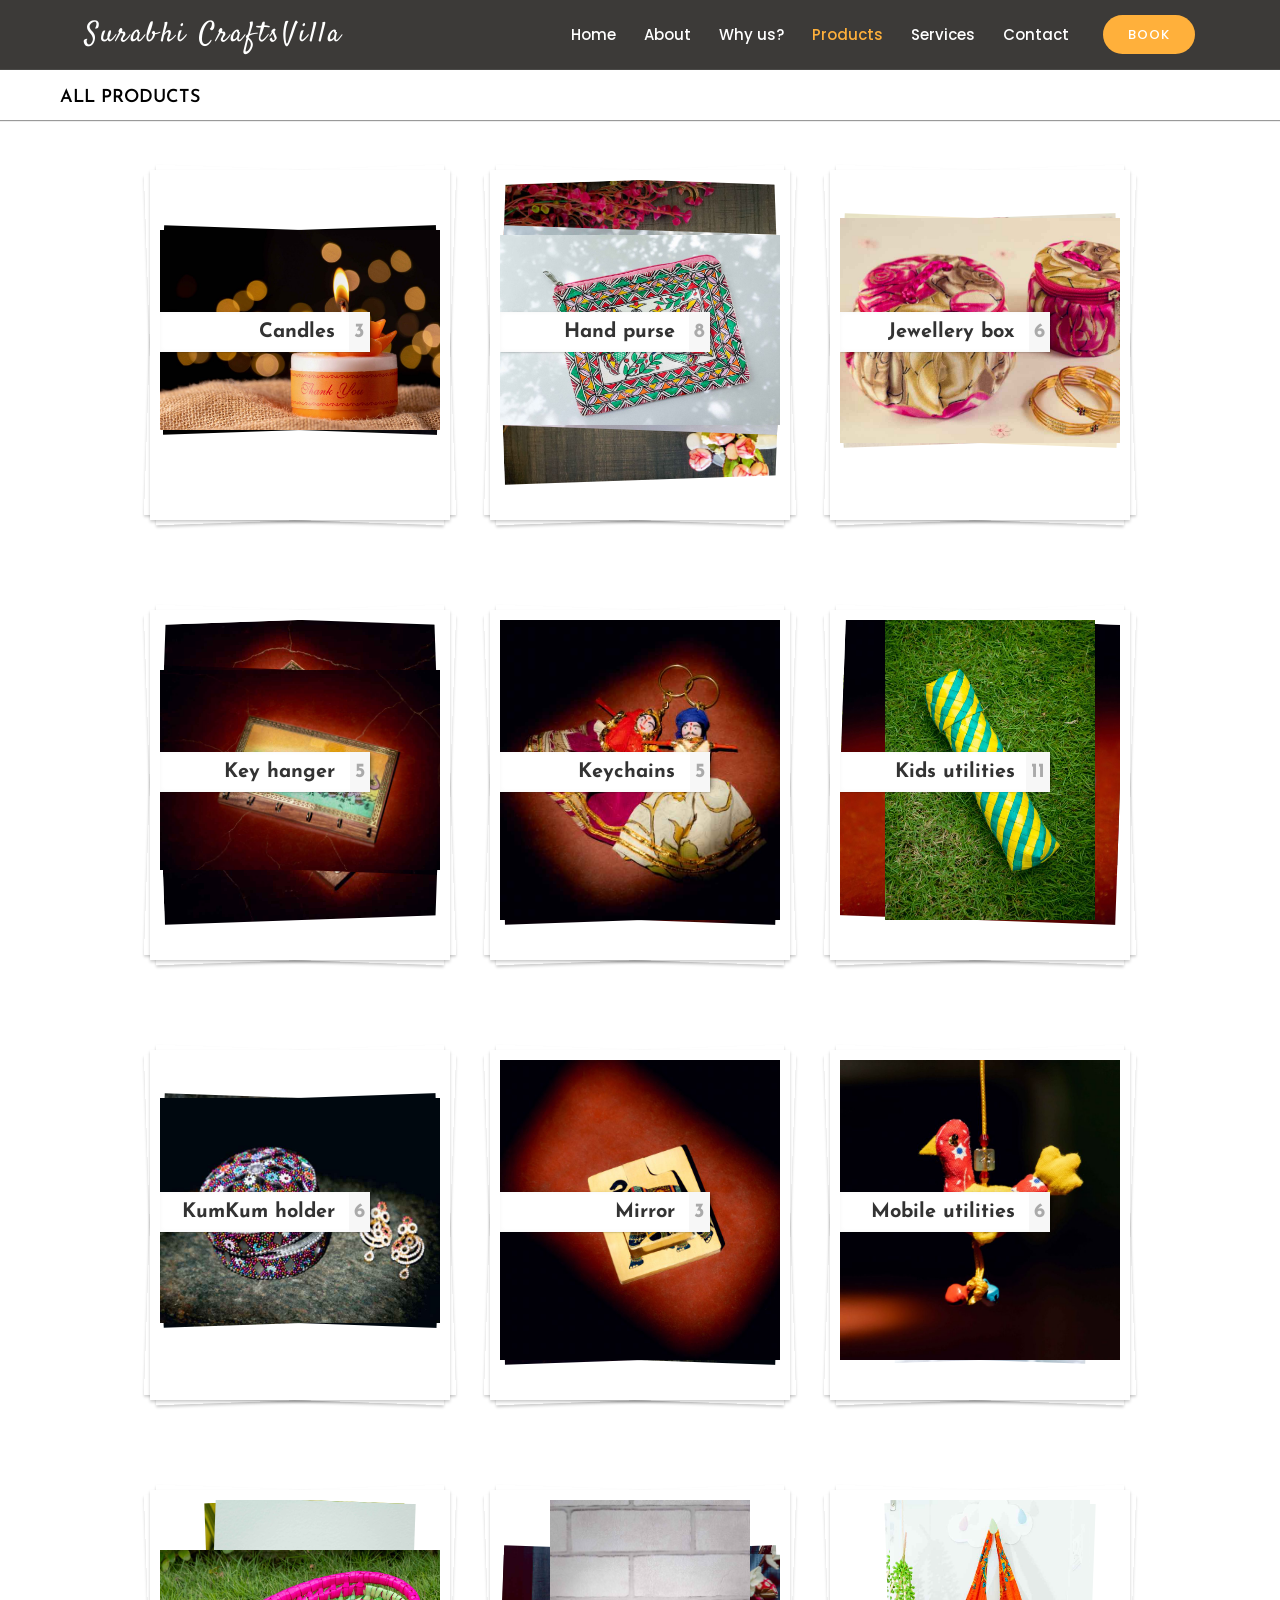
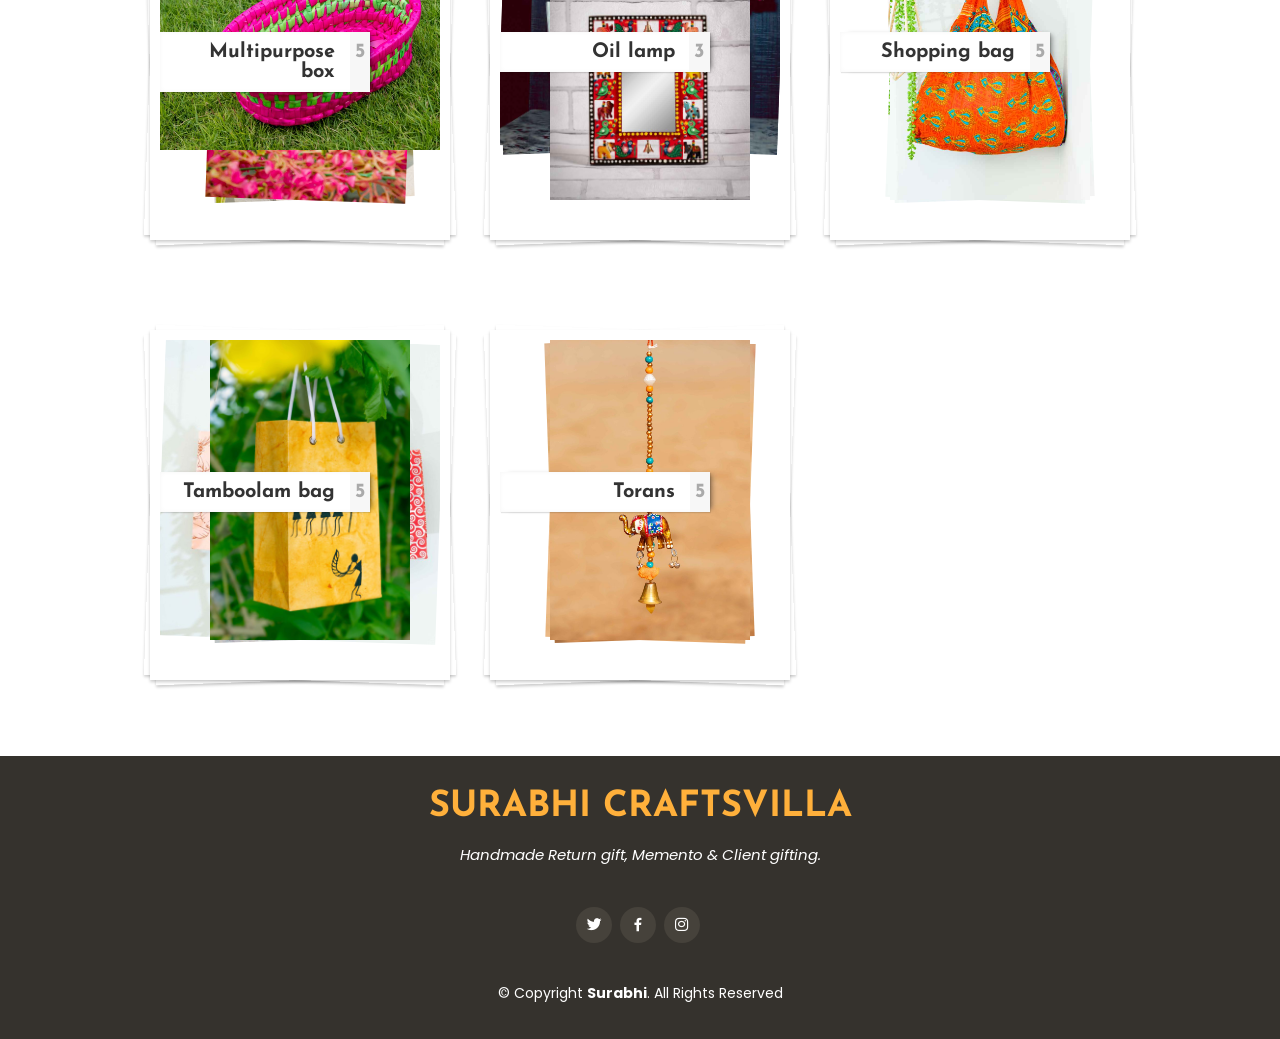
==== commit 5c35c482: "Product page - Enhancement Header layout changes in product page" ====
--- a/products.html
+++ b/products.html
@@ -155,38 +155,38 @@
             </li>
 
             <!-- Coasters -->
+            <!-- <li data-pile="Coasters">
+                <a href="#">
+                    <span class="tp-info"><span></span></span>
+                    <img src="assets/img/products/Coasters/YCCT01.jpg"/>
+                </a>
+            </li>
             <li data-pile="Coasters">
                 <a href="#">
                     <span class="tp-info"><span></span></span>
-                    <img src="assets/img/products/Coasters/YCCT01.jpg"/>
-                </a>
-            </li>
-            <li data-pile="Coasters">
-                <a href="#">
-                    <span class="tp-info"><span></span></span>
                     <img src="assets/img/products/Coasters/YCCT02.jpg"/>
                 </a>
-            </li>
+            </li> -->
 
             <!-- Cookwares -->
+            <!-- <li data-pile="Cookwares">
+                <a href="#">
+                    <span class="tp-info"><span></span></span>
+                    <img src="assets/img/products/Cookwares/YCCW01.jpg"/>
+                </a>
+            </li>
             <li data-pile="Cookwares">
                 <a href="#">
                     <span class="tp-info"><span></span></span>
-                    <img src="assets/img/products/Cookwares/YCCW01.jpg"/>
+                    <img src="assets/img/products/Cookwares/YCCW02.jpg"/>
                 </a>
             </li>
             <li data-pile="Cookwares">
                 <a href="#">
                     <span class="tp-info"><span></span></span>
-                    <img src="assets/img/products/Cookwares/YCCW02.jpg"/>
-                </a>
-            </li>
-            <li data-pile="Cookwares">
-                <a href="#">
-                    <span class="tp-info"><span></span></span>
                     <img src="assets/img/products/Cookwares/YCCW03.jpg"/>
                 </a>
-            </li>
+            </li> -->
 
             <!-- Hand purse -->
             <li data-pile="Hand purse">
@@ -239,30 +239,30 @@
             </li>
 
             <!-- Home decor -->
+            <!-- <li data-pile="Home decor">
+                <a href="#">
+                    <span class="tp-info"><span></span></span>
+                    <img src="assets/img/products/Home%20decor/YCHD01.jpg"/>
+                </a>
+            </li>
             <li data-pile="Home decor">
                 <a href="#">
                     <span class="tp-info"><span></span></span>
-                    <img src="assets/img/products/Home%20decor/YCHD01.jpg"/>
+                    <img src="assets/img/products/Home%20decor/YCHD02_1.jpg"/>
                 </a>
             </li>
             <li data-pile="Home decor">
                 <a href="#">
                     <span class="tp-info"><span></span></span>
-                    <img src="assets/img/products/Home%20decor/YCHD02_1.jpg"/>
+                    <img src="assets/img/products/Home%20decor/YCHD03.jpg"/>
                 </a>
             </li>
             <li data-pile="Home decor">
                 <a href="#">
                     <span class="tp-info"><span></span></span>
-                    <img src="assets/img/products/Home%20decor/YCHD03.jpg"/>
-                </a>
-            </li>
-            <li data-pile="Home decor">
-                <a href="#">
-                    <span class="tp-info"><span></span></span>
                     <img src="assets/img/products/Home%20decor/YCHD04.jpg"/>
                 </a>
-            </li>
+            </li> -->
 
             <!-- Jewellery box-->
             <li data-pile="Jewellery box">
@@ -563,24 +563,24 @@
             </li>
 
             <!-- Oil lamp-->
+            <!-- <li data-pile="Oil lamp">
+                <a href="#">
+                    <span class="tp-info"><span></span></span>
+                    <img src="assets/img/products/Oil%20lamp/YCOL01.jpg"/>
+                </a>
+            </li>
             <li data-pile="Oil lamp">
                 <a href="#">
                     <span class="tp-info"><span></span></span>
-                    <img src="assets/img/products/Oil%20lamp/YCOL01.jpg"/>
+                    <img src="assets/img/products/Oil%20lamp/YCOL02.jpg"/>
                 </a>
             </li>
             <li data-pile="Oil lamp">
                 <a href="#">
                     <span class="tp-info"><span></span></span>
-                    <img src="assets/img/products/Oil%20lamp/YCOL02.jpg"/>
-                </a>
-            </li>
-            <li data-pile="Oil lamp">
-                <a href="#">
-                    <span class="tp-info"><span></span></span>
                     <img src="assets/img/products/Oil%20lamp/YCOL03.jpg"/>
                 </a>
-            </li>
+            </li> -->
 
             <!-- Photo frame-->
             <li data-pile="Oil lamp">
@@ -746,6 +746,10 @@
         },
         onBeforeOpen: function (pileName) {
           $name.html(pileName)
+          window.scrollTo({
+            top: 0,
+            behavior: 'smooth',
+        })          
         },
         onAfterOpen: function (pileName) {
           $close.show()
@@ -756,6 +760,7 @@
       $close.hide()
       $name.empty()
       stapel.closePile()
+        
     })
 
   })
--- a/assets/css/style.css
+++ b/assets/css/style.css
@@ -1777,7 +1777,7 @@
 }
 
 #featured .member img {
-  height: 400px;
+  min-height: 340px;
   margin-bottom: 8px;
   object-fit: scale-down;
 }
--- a/assets/css/custom.css
+++ b/assets/css/custom.css
@@ -15,7 +15,7 @@
     position: fixed;
     width: 100%;
 	z-index: 100000;	
-    background: #3c3a391f;
+    background: #ffffff75;
     box-shadow: 0px 0px 1px #9a9a9a;
 }
 
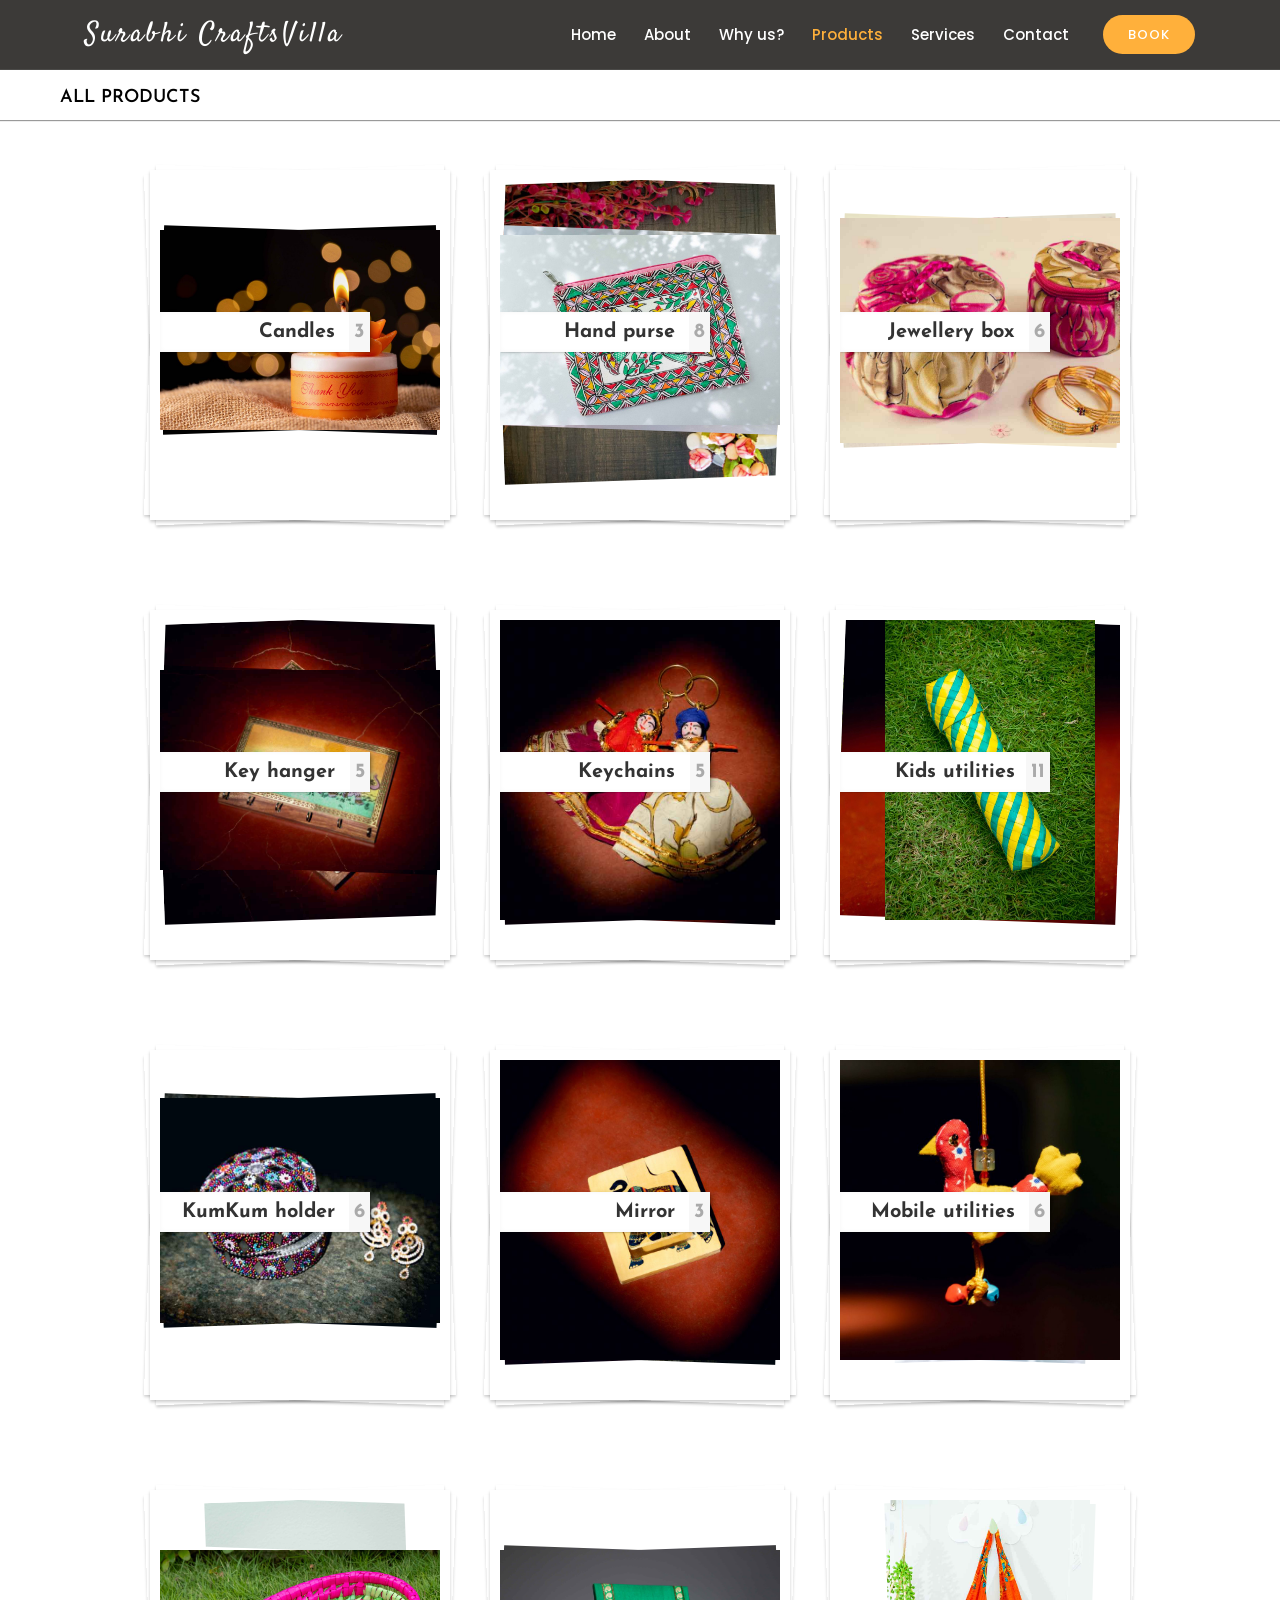
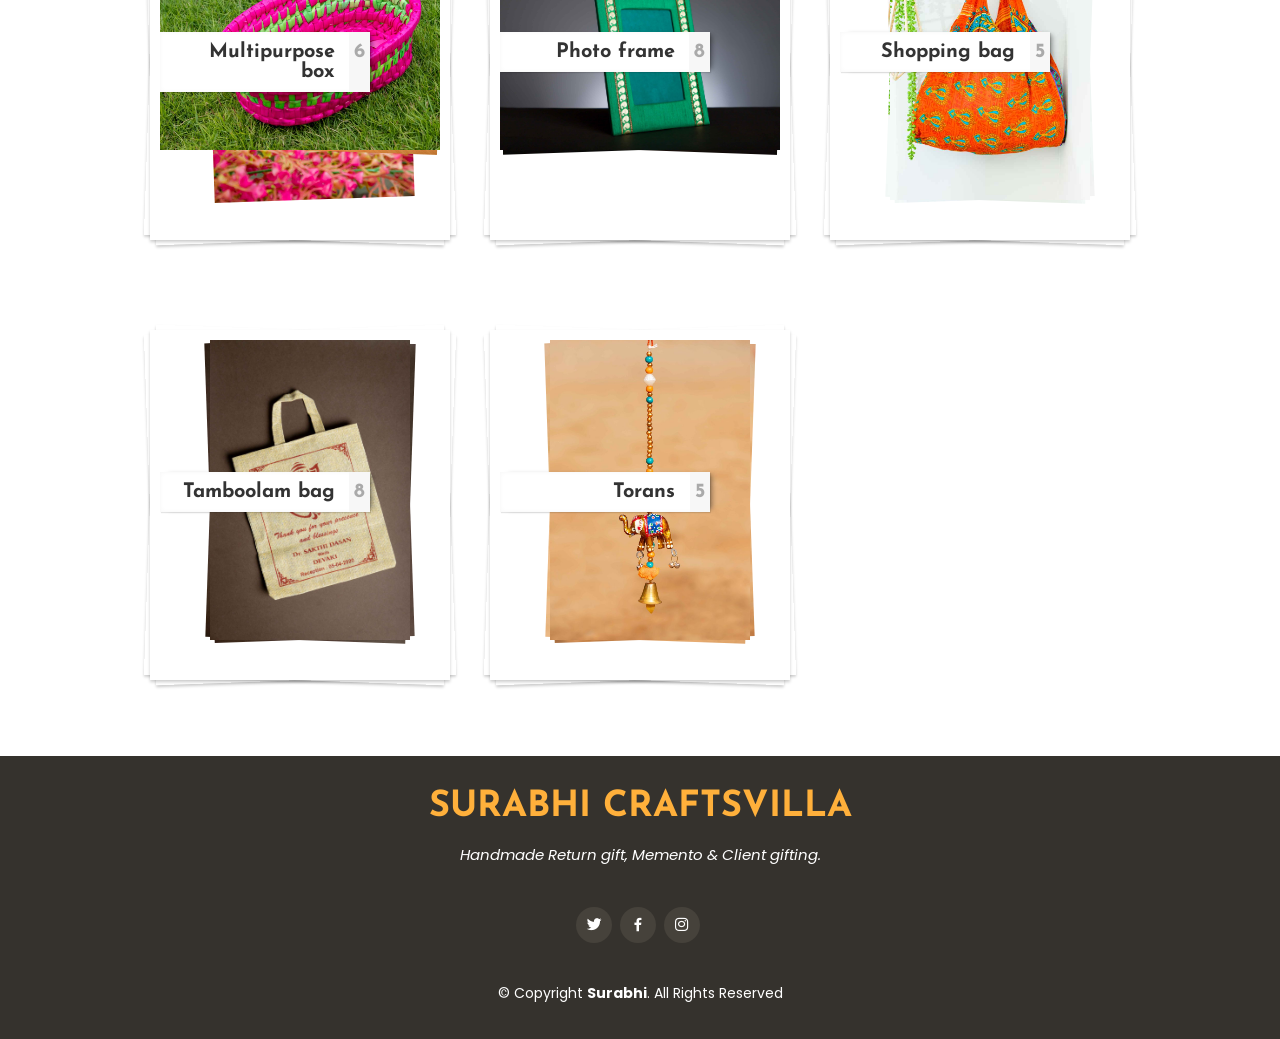
==== commit 55475e75: "Added new products amd 3rd slider" ====
--- a/products.html
+++ b/products.html
@@ -558,9 +558,16 @@
             <li data-pile="Multipurpose box">
                 <a href="#">
                     <span class="tp-info"><span></span></span>
+                    <img src="assets/img/products/Multipurpose%20box/YCMB06.jpg"/>
+                </a>
+            </li>            
+            <li data-pile="Multipurpose box">
+                <a href="#">
+                    <span class="tp-info"><span></span></span>
                     <img src="assets/img/products/Multipurpose%20box/YCMB05.jpg"/>
                 </a>
             </li>
+            
 
             <!-- Oil lamp-->
             <!-- <li data-pile="Oil lamp">
@@ -583,24 +590,54 @@
             </li> -->
 
             <!-- Photo frame-->
-            <li data-pile="Oil lamp">
+            <li data-pile="Photo frame">
                 <a href="#">
                     <span class="tp-info"><span></span></span>
                     <img src="assets/img/products/Photo%20frame/YCPF01.jpg"/>
                 </a>
             </li>
-            <li data-pile="Oil lamp">
+            <li data-pile="Photo frame">
                 <a href="#">
                     <span class="tp-info"><span></span></span>
                     <img src="assets/img/products/Photo%20frame/YCPF02.jpg"/>
                 </a>
             </li>
-            <li data-pile="Oil lamp">
+            <li data-pile="Photo frame">
                 <a href="#">
                     <span class="tp-info"><span></span></span>
                     <img src="assets/img/products/Photo%20frame/YCPF03.jpg"/>
                 </a>
             </li>
+            <li data-pile="Photo frame">
+                <a href="#">
+                    <span class="tp-info"><span></span></span>
+                    <img src="assets/img/products/Photo%20frame/YCPF04.jpg"/>
+                </a>
+            </li>
+            <li data-pile="Photo frame">
+                <a href="#">
+                    <span class="tp-info"><span></span></span>
+                    <img src="assets/img/products/Photo%20frame/YCPF05.jpg"/>
+                </a>
+            </li>
+            <li data-pile="Photo frame">
+                <a href="#">
+                    <span class="tp-info"><span></span></span>
+                    <img src="assets/img/products/Photo%20frame/YCPF06.jpg"/>
+                </a>
+            </li>
+            <li data-pile="Photo frame">
+                <a href="#">
+                    <span class="tp-info"><span></span></span>
+                    <img src="assets/img/products/Photo%20frame/YCPF07.jpg"/>
+                </a>
+            </li>
+            <li data-pile="Photo frame">
+                <a href="#">
+                    <span class="tp-info"><span></span></span>
+                    <img src="assets/img/products/Photo%20frame/YCPF08.jpg"/>
+                </a>
+            </li>            
 
             <!-- Shopping bag-->
             <li data-pile="Shopping bag">
@@ -665,6 +702,24 @@
                     <img src="assets/img/products/Tamboolam%20bag/YCTB05_1.jpg"/>
                 </a>
             </li>
+            <li data-pile="Tamboolam bag">
+                <a href="#">
+                    <span class="tp-info"><span></span></span>
+                    <img src="assets/img/products/Tamboolam%20bag/YCTB05_6.jpg"/>
+                </a>
+            </li>
+            <li data-pile="Tamboolam bag">
+                <a href="#">
+                    <span class="tp-info"><span></span></span>
+                    <img src="assets/img/products/Tamboolam%20bag/YCTB05_7.jpg"/>
+                </a>
+            </li>
+            <li data-pile="Tamboolam bag">
+                <a href="#">
+                    <span class="tp-info"><span></span></span>
+                    <img src="assets/img/products/Tamboolam%20bag/YCTB05_8.jpg"/>
+                </a>
+            </li>                                    
 
             <!-- Torans-->
             <li data-pile="Torans">
@@ -727,7 +782,7 @@
 <a href="#" class="back-to-top"><i class="icofont-simple-up"></i></a>
 
 <!-- Vendor JS Files -->
-<script type="text/javascript" src="http://ajax.googleapis.com/ajax/libs/jquery/1.8.3/jquery.min.js"></script>
+<script type="text/javascript" src="https://ajax.googleapis.com/ajax/libs/jquery/1.8.3/jquery.min.js"></script>
 <!-- Template Main JS File -->
 <!--<script src="assets/js/main.js"></script>-->
 
--- a/assets/css/style.css
+++ b/assets/css/style.css
@@ -1777,9 +1777,8 @@
 }
 
 #featured .member img {
-  min-height: 340px;
   margin-bottom: 8px;
-  object-fit: scale-down;
+  object-fit: cover;
 }
 
 #featured .member-info {
@@ -1812,4 +1811,15 @@
 .slide2 {
   background-image: url('../../assets/img/slide/slide2.jpg');
   background-size: cover;
+}
+
+.slide3 {
+  background-image: url('../../assets/img/slide/slide-3.jpg');
+  background-size: cover;
+}
+
+.customVideo {
+  width: 100%;
+  height: 100%;
+  object-fit: cover;
 }
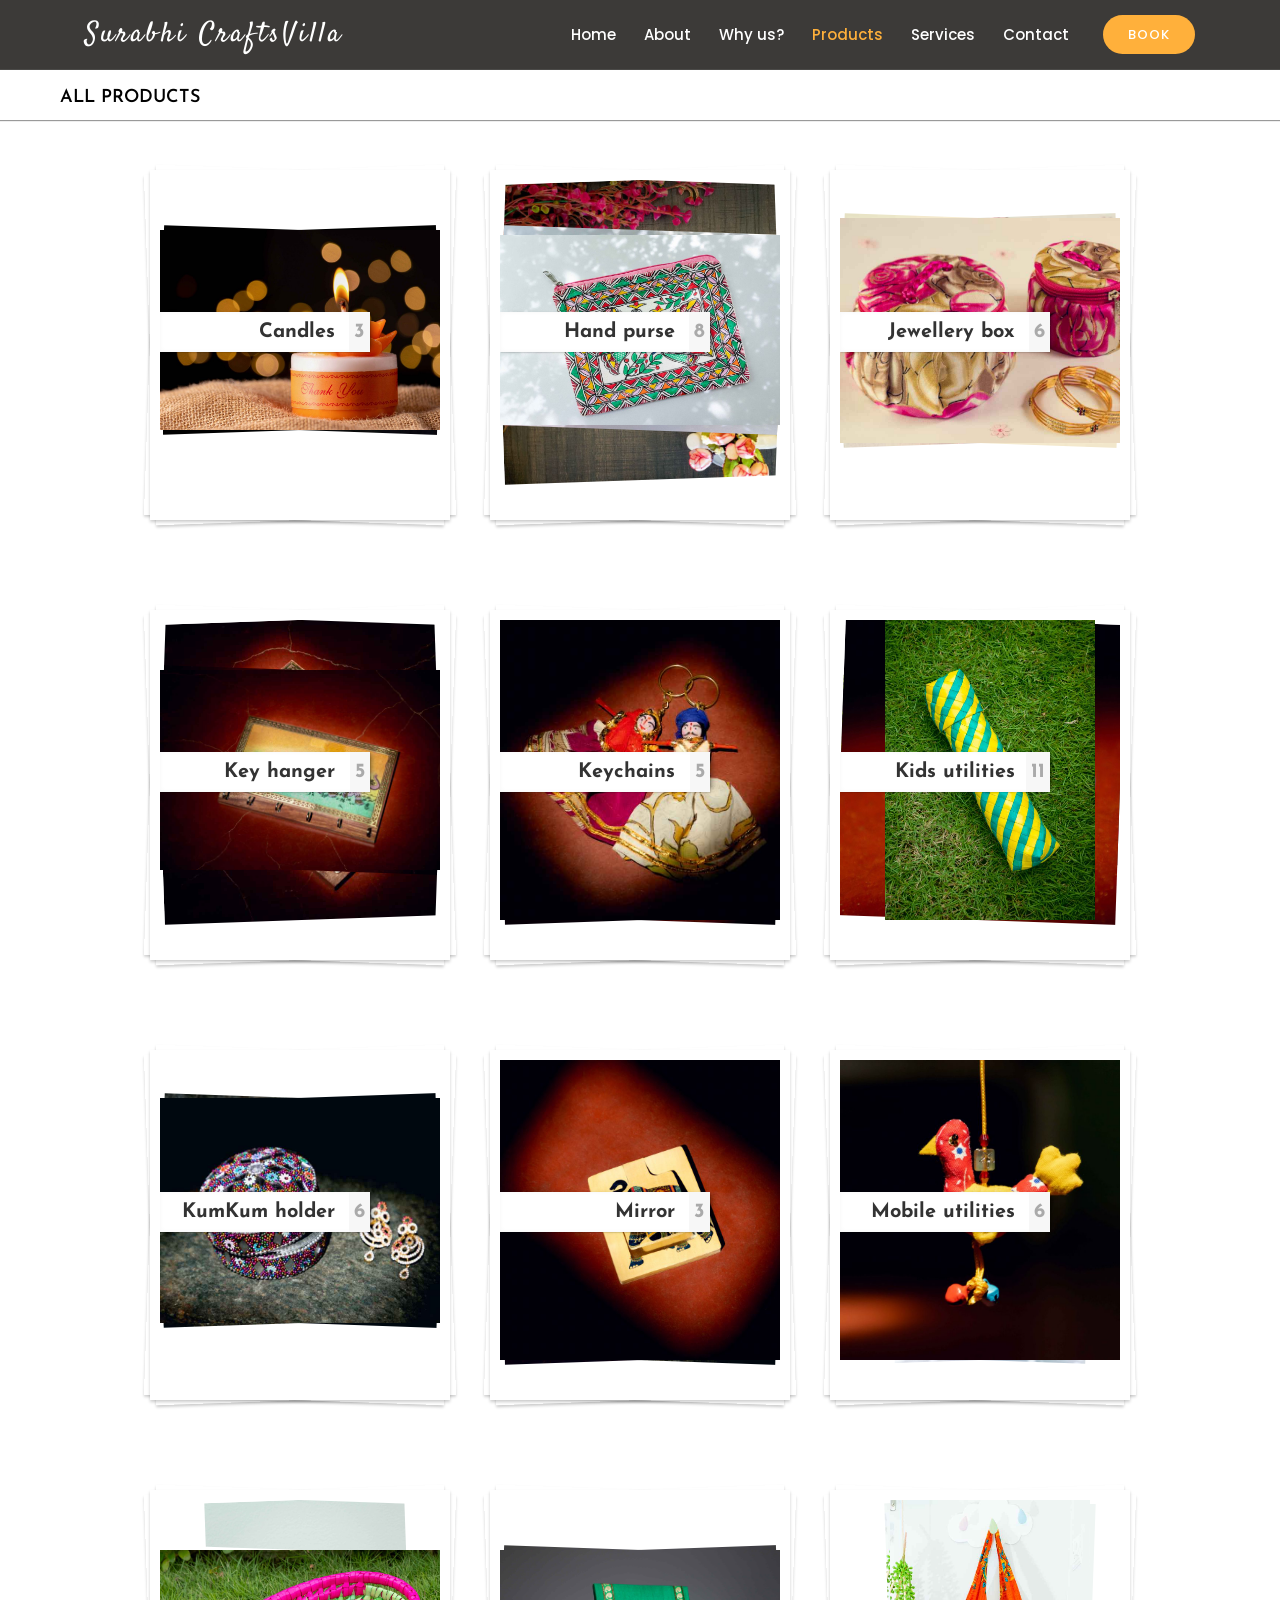
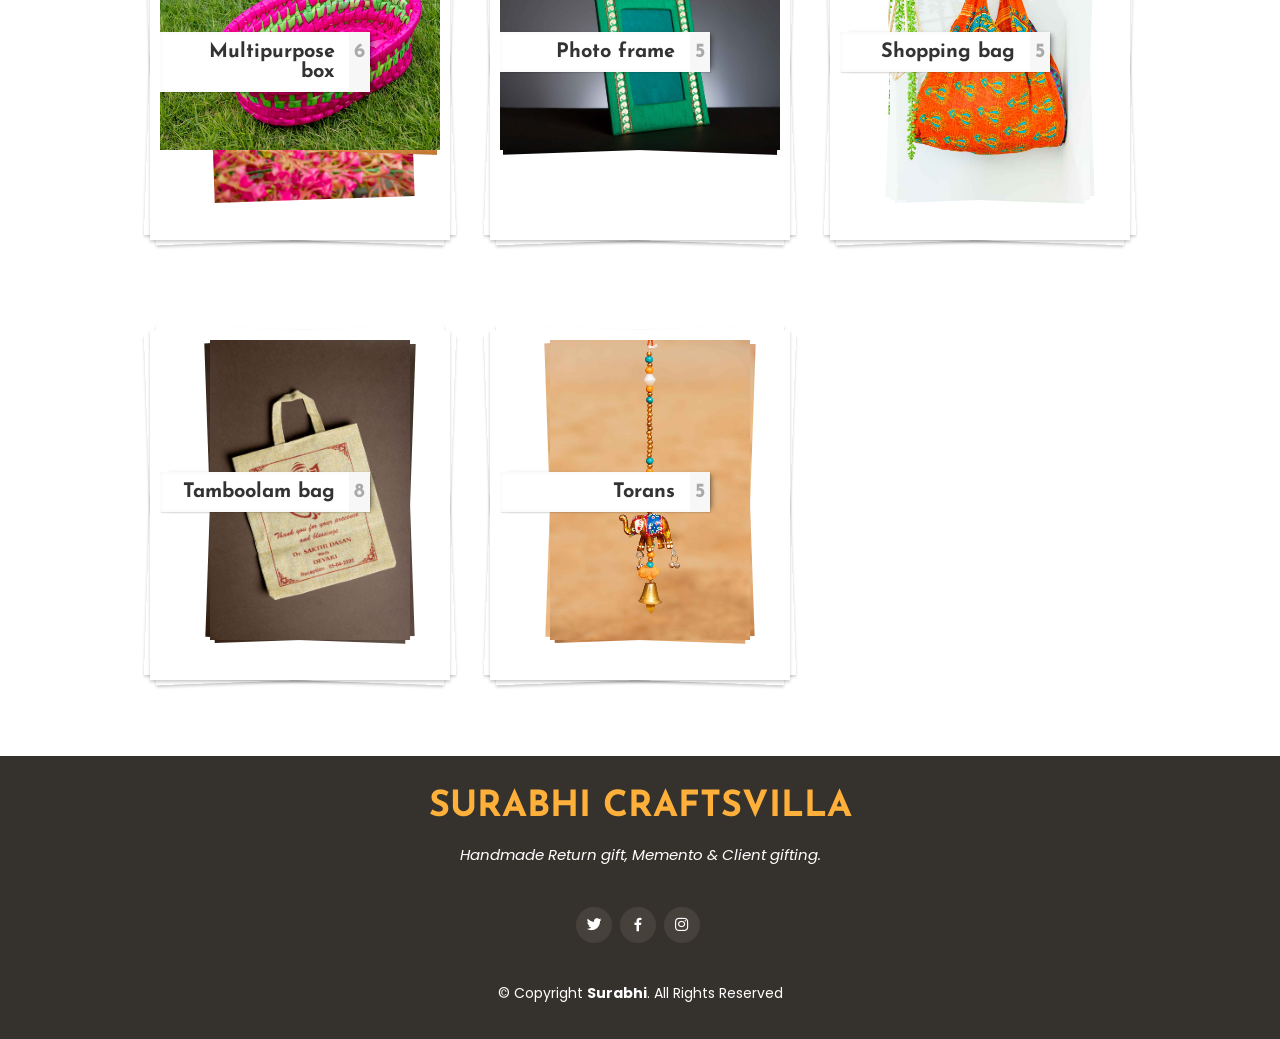
==== commit 8b9373b9: "removed first three photos" ====
--- a/products.html
+++ b/products.html
@@ -590,24 +590,24 @@
             </li> -->
 
             <!-- Photo frame-->
+            <!-- <li data-pile="Photo frame">
+                <a href="#">
+                    <span class="tp-info"><span></span></span>
+                    <img src="assets/img/products/Photo%20frame/YCPF01.jpg"/>
+                </a>
+            </li>
             <li data-pile="Photo frame">
                 <a href="#">
                     <span class="tp-info"><span></span></span>
-                    <img src="assets/img/products/Photo%20frame/YCPF01.jpg"/>
+                    <img src="assets/img/products/Photo%20frame/YCPF02.jpg"/>
                 </a>
             </li>
             <li data-pile="Photo frame">
                 <a href="#">
                     <span class="tp-info"><span></span></span>
-                    <img src="assets/img/products/Photo%20frame/YCPF02.jpg"/>
-                </a>
-            </li>
-            <li data-pile="Photo frame">
-                <a href="#">
-                    <span class="tp-info"><span></span></span>
                     <img src="assets/img/products/Photo%20frame/YCPF03.jpg"/>
                 </a>
-            </li>
+            </li> -->
             <li data-pile="Photo frame">
                 <a href="#">
                     <span class="tp-info"><span></span></span>
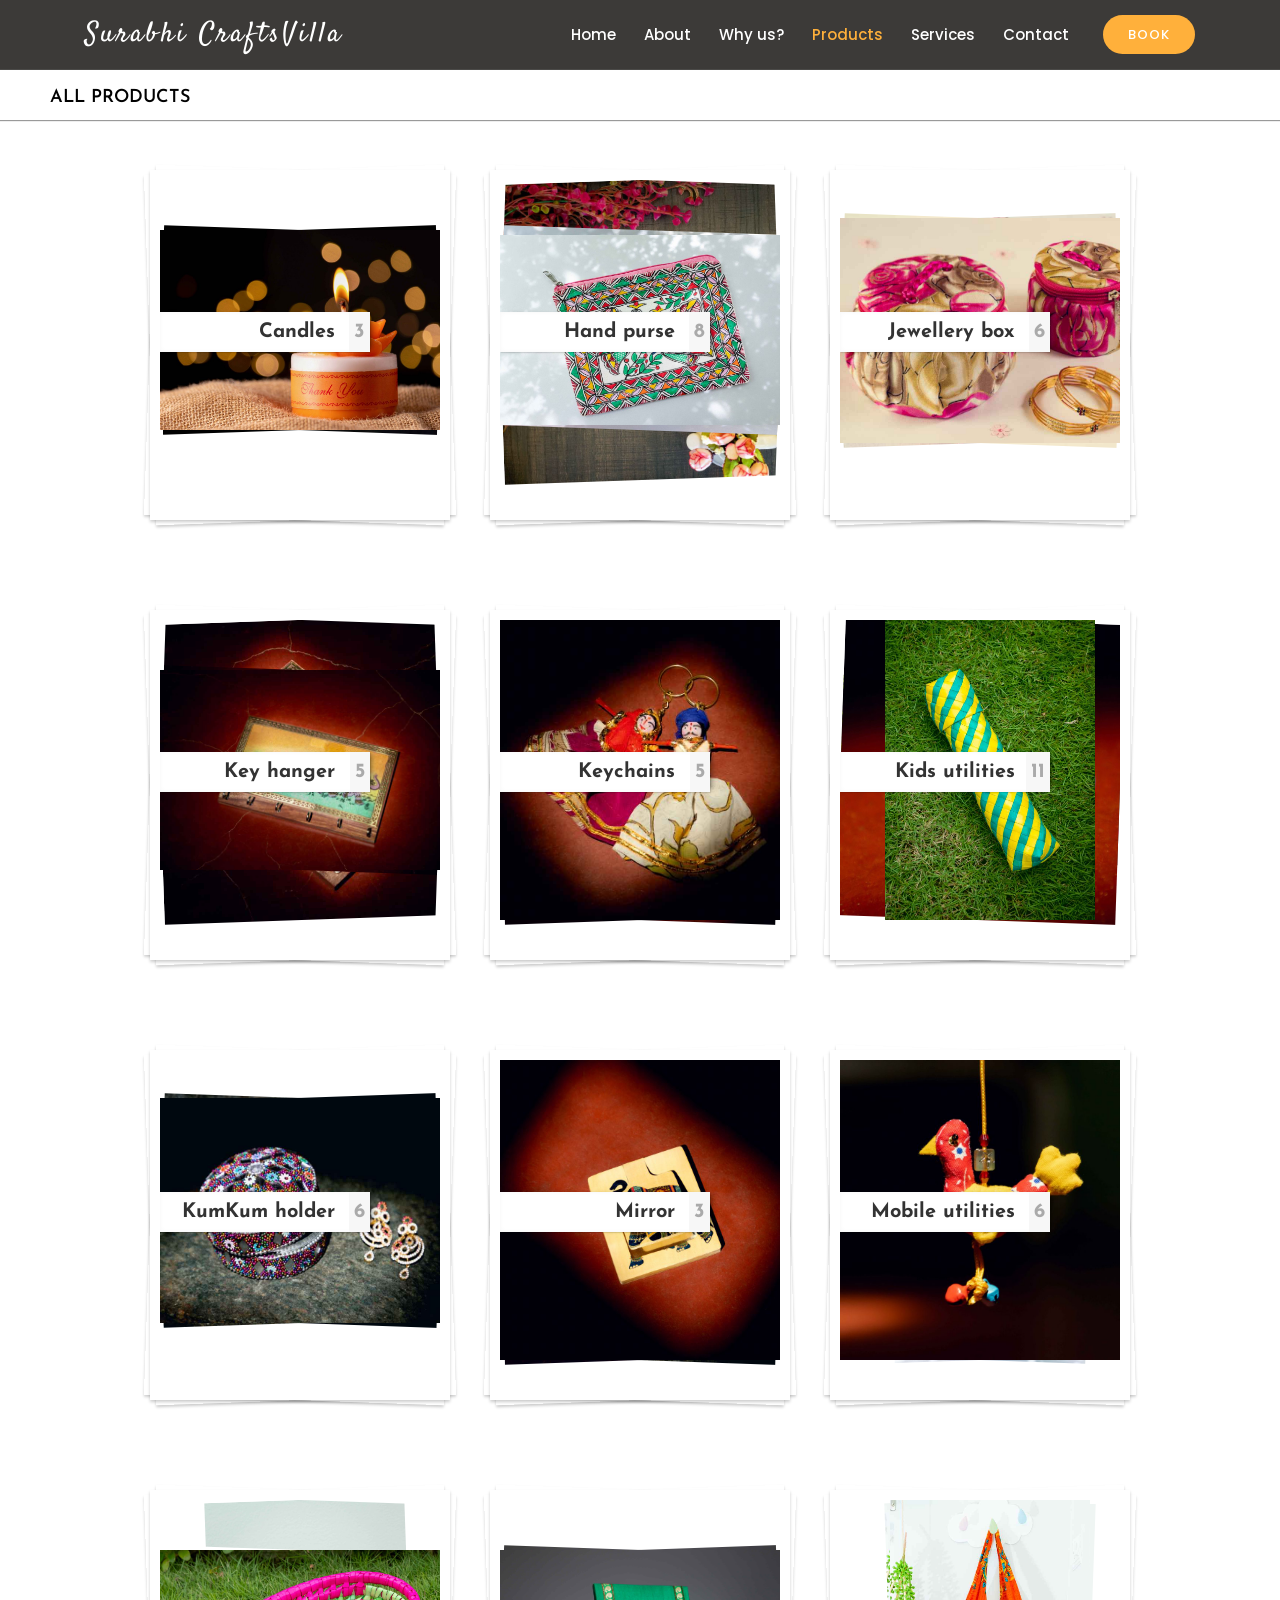
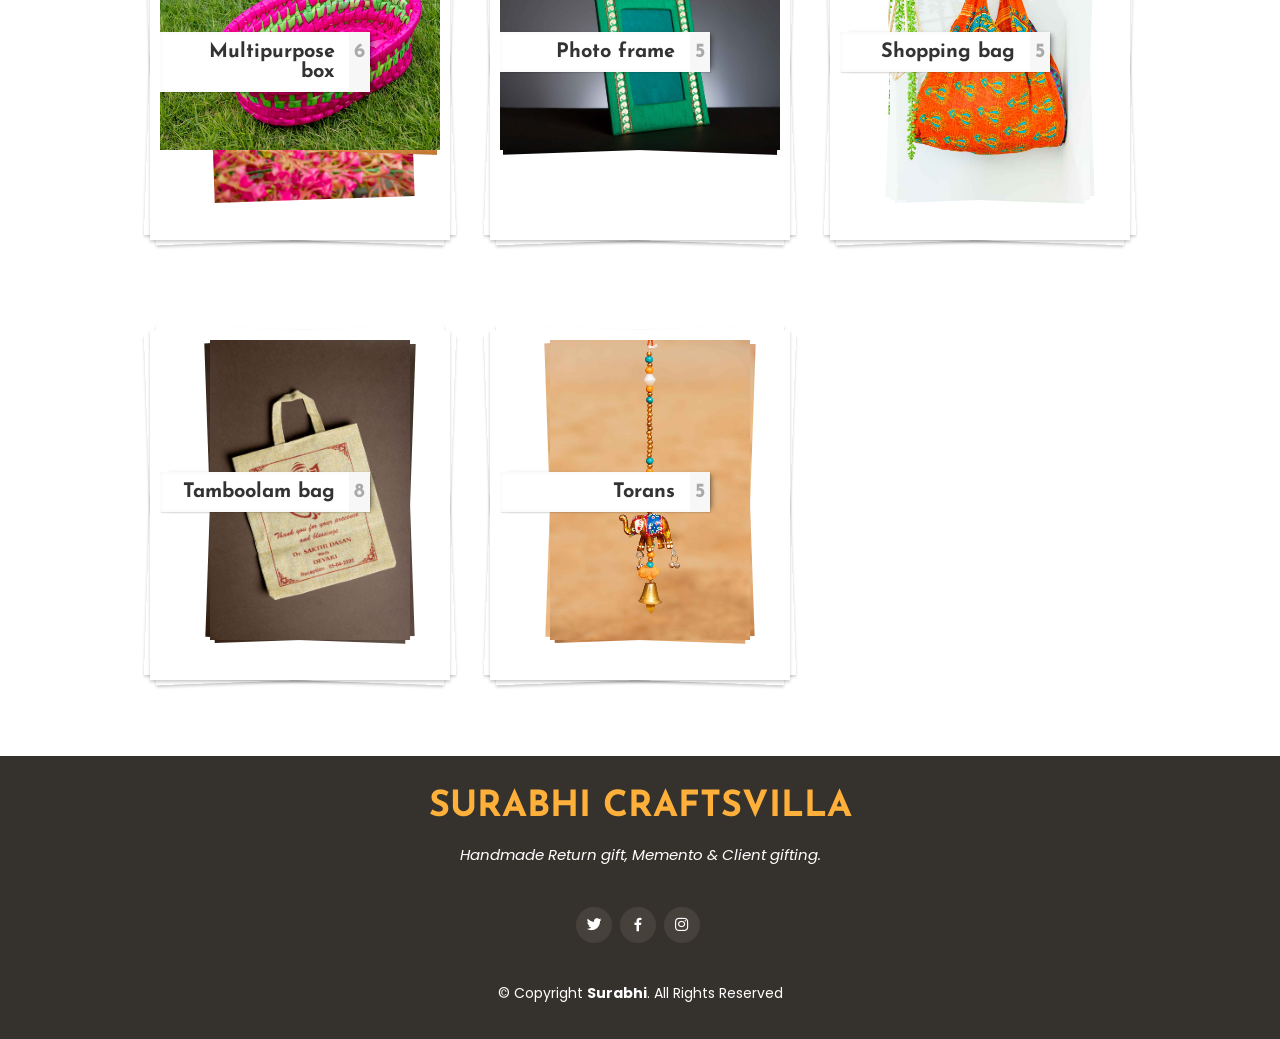
==== commit e41cf77c: "Header changes for mobile" ====
--- a/products.html
+++ b/products.html
@@ -126,9 +126,13 @@
         <div class="wrapper">
 
             <div class="topbar">
-                        <div id="close" class="back">&larr;</div>
-                        <h2 style="padding-left: 60px;">All Products</h2>
-                        <h3 id="name"></h3>    
+                <div class="leftSection">
+                    <div id="close" class="back">&larr;</div>
+                    <h2>All Products</h2>
+                </div>
+                <div class="rightSection">
+                    <h3 id="name"></h3>    
+                </div>
             </div>
 
         </div>
--- a/assets/css/style.css
+++ b/assets/css/style.css
@@ -246,7 +246,7 @@
 .mobile-nav-toggle {
   position: fixed;
   right: 15px;
-  top: 15px;
+  top: 22.5px;
   z-index: 9998;
   border: 0;
   background: none;
@@ -362,6 +362,7 @@
 .mobile-nav-active .mobile-nav {
   opacity: 1;
   visibility: visible;
+  margin-top: 25px;
 }
 
 .mobile-nav-active .mobile-nav-toggle i {
@@ -916,6 +917,16 @@
   margin-bottom: 0;
 }
 
+.specials .tab-content #tab-1 .details {
+  margin-top: 20px;
+}
+
+@media screen and (min-width: 600px) {
+  .specials .tab-content #tab-1 .details {
+    margin-top: 0px;
+  }
+}
+
 @media (max-width: 992px) {
   .specials .nav-link {
     border: 0;
--- a/assets/css/custom.css
+++ b/assets/css/custom.css
@@ -213,3 +213,33 @@
 	.topbar h2, .topbar h3 { text-align: left; padding: 0; display: block;}
 	.back { left: auto; right: 0px; margin-left: 0px;}
 }
+
+@media screen and (min-width: 400px){
+	.topbar .leftSection h2 {
+		padding-left: 60px;
+	}
+	.topbar .leftSection #close {
+		left: 2.5px;
+		top: 0px;
+	}	
+	.topbar .rightSection #name { 	
+
+	}
+}
+
+.topbar .leftSection h2 {
+	padding-left: 50px;
+}
+
+
+.topbar .leftSection #close {
+    left: 2.5px;
+    top: -2.5px;
+}
+
+.topbar .rightSection #name {
+	position: absolute;
+    right: 10px;
+    text-align: right;
+    top: 17.5px;
+}
